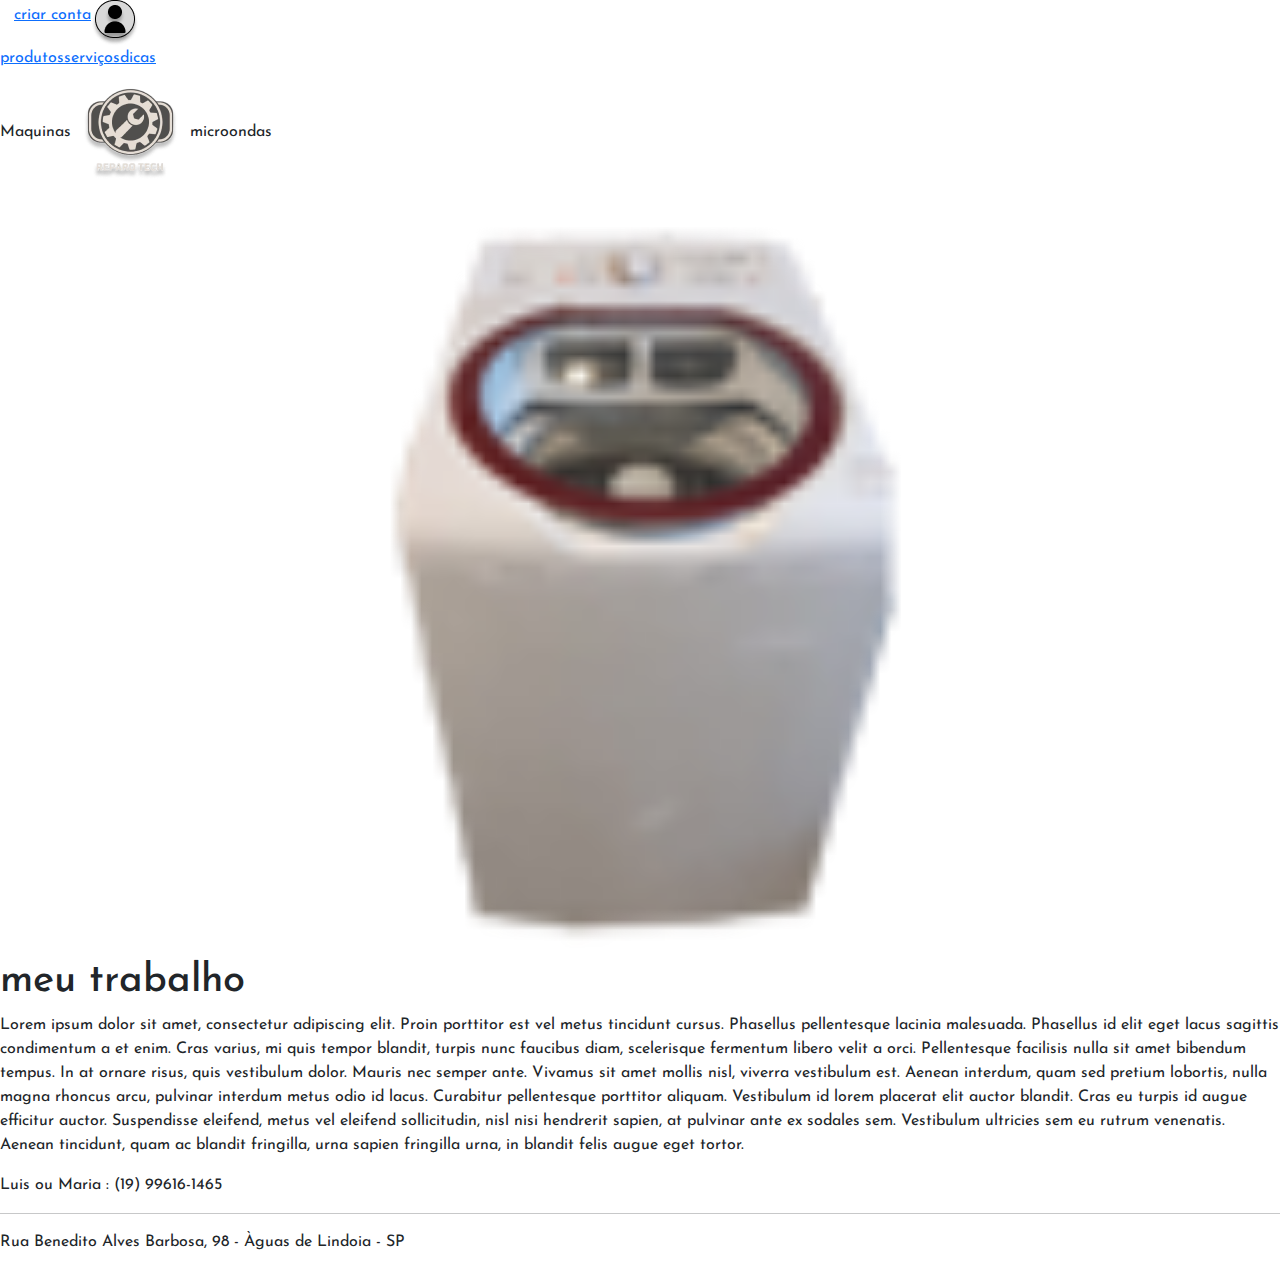
==== HTML/index.html @ 159e22d0 "atualizar urgentemente" ====
<!DOCTYPE html>
<html lang="en">

<head>
    <meta charset="UTF-8">
    <meta name="viewport" content="width=device-width, initial-scale=1.0">
    <title>Home</title>
    <link rel="stylesheet" href="../CSS/style.css" type="text/css">
    <link href="https://cdn.jsdelivr.net/npm/bootstrap@5.3.3/dist/css/bootstrap.min.css" rel="stylesheet" integrity="sha384-QWTKZyjpPEjISv5WaRU9OFeRpok6YctnYmDr5pNlyT2bRjXh0JMhjY6hW+ALEwIH" crossorigin="anonymous">
    <script src="https://cdn.jsdelivr.net/npm/bootstrap@5.3.3/dist/js/bootstrap.bundle.min.js" integrity="sha384-YvpcrYf0tY3lHB60NNkmXc5s9fDVZLESaAA55NDzOxhy9GkcIdslK1eN7N6jIeHz" crossorigin="anonymous"></script>
</head>
<body>
    <header>
        <div>
            <table>
                <tr>
                    <td><a href="index.html"><img id="home" src="../images/casaicon.png" alt="login"></a></td>
                    <td id="espacoheader"></td>
                    <td><a href="cadastro.html"><p>criar conta</p></a></td>
                    <td><a href="cadastro.html"><img id="conta" src="../images/login.png" alt="login"></a></td>
                </tr>
            </table>
        </div>
    </header>
    <nav id="navbar"> 
        <table>    
            <tr>
                <td><a href="produtos.html">produtos</a></td>
                <td><a href="escolhadeserviço.html">serviços</a></td>
                <td><a href="dicas.html">dicas</a></td>
            </tr>
        </table>
    </nav>
    <main>
        <div class="logo-infos">
            <table>
                <tr>
                    <td>
                        <p>Maquinas</p>
                    </td>
                    <td><img src="../images/logoazul.png" alt="logo"></td>
                    <td>
                        <p>microondas</p>
                    </td>
                </tr>
            </table>
        </div>
        <div class="carrosel">
            <div id="carouselExampleControls" class="carousel slide" data-bs-ride="carousel">
                <div class="carousel-inner">
                  <div class="carousel-item active">
                    <img src="../images/maquinadelavar1.png" class="d-block w-100" alt="...">
                  </div>
                  <div class="carousel-item">
                    <img src="../images/maquinadelavar2.png" class="d-block w-100" alt="...">
                  </div>
                  <div class="carousel-item">
                    <img src="../images/microondas1.png" class="d-block w-100" alt="...">
                  </div>
                </div>
                <button class="carousel-control-prev" type="button" data-bs-target="#carouselExampleControls" data-bs-slide="prev">
                  <span class="carousel-control-prev-icon" aria-hidden="true"></span>
                  <span class="visually-hidden">Previous</span>
                </button>
                <button class="carousel-control-next" type="button" data-bs-target="#carouselExampleControls" data-bs-slide="next">
                  <span class="carousel-control-next-icon" aria-hidden="true"></span>
                  <span class="visually-hidden">Next</span>
                </button>
              </div>
        </div>
        <div class="quesomos">
            <h1>meu trabalho</h1>
            <p id="quemsomos">Lorem ipsum dolor sit amet, consectetur adipiscing elit. 
                Proin porttitor est vel metus tincidunt cursus. Phasellus 
                pellentesque lacinia malesuada. Phasellus id elit eget lacus 
                sagittis condimentum a et enim. Cras varius, mi quis tempor 
                blandit, turpis nunc faucibus diam, scelerisque fermentum 
                libero velit a orci. Pellentesque facilisis nulla sit amet 
                bibendum tempus. In at ornare risus, quis vestibulum dolor. 
                Mauris nec semper ante. Vivamus sit amet mollis nisl, viverra 
                vestibulum est. Aenean interdum, quam sed pretium lobortis, 
                nulla magna rhoncus arcu, pulvinar interdum metus odio id lacus. 
                Curabitur pellentesque porttitor aliquam. Vestibulum id lorem 
                placerat elit auctor blandit. Cras eu turpis id augue efficitur 
                auctor. Suspendisse eleifend, metus vel eleifend sollicitudin, 
                nisl nisi hendrerit sapien, at pulvinar ante ex sodales sem. 
                Vestibulum ultricies sem eu rutrum venenatis. Aenean tincidunt, 
                quam ac blandit fringilla, urna sapien fringilla urna, in blandit 
                felis augue eget tortor.</p>
        </div>
    </main>
    <footer>
        <p>Luis ou Maria : (19) 99616-1465</p>
        <hr>
        <p>Rua Benedito Alves Barbosa, 98 - Àguas de Lindoia - SP</p>
    </footer>
</body>

</html>
---- CSS/style.css ----
/*fontes*/
@import url('https://fonts.googleapis.com/css2?family=Inter:wght@100..900&family=Josefin+Sans:ital,wght@0,100..700;1,100..700&display=swap');
@import url('https://fonts.googleapis.com/css2?family=Inter:wght@100..900&family=Josefin+Sans:ital,wght@0,100..700;1,100..700&family=Merriweather:ital,wght@0,300;0,400;0,700;0,900;1,300;1,400;1,700;1,900&display=swap');

* {
    padding: 0px;
    margin: 0px;
    font-family: "Josefin Sans", sans-serif;
    font-style: normal;
}
a {
    text-decoration: none;
    color: #FFFFFF;
}

/* mobile */
@media only screen and (max-width: 400px){
    /* header */
    header {
        background-color: #3E6FEC;
    }
    header p {
        color: #FF9900;
    }
    #espacoheader{
        padding-left: 180px;
    }
    /* navbar */
    nav {
        background-color: #3555A7;
        color: #fff;
        text-align: center;
    }
    #navbar {
        padding: 20px;
    }
    #navbar table tr td {
        padding-left: 35px;
        padding-right: auto;
    }
    /* main index */
    .logo-infos {
        text-align: center;
        background: rgb(65,152,255);
        background: linear-gradient(180deg, rgba(65,152,255,1) 0%, rgba(15,125,255,1) 100%);
        color: black;
        border: 2px solid black;
        border-radius: 5px;
        width: 95%;
        margin: 10px auto 0;
    }
    .logo-infos p, img {
        font-family: "Merriweather", serif;
        font-weight: 300;
        font-size: 1em;
        font-style: normal; 
        padding: 7px; 
    }
    .carrosel {
        background-color: #ACACAC;
        border-radius: 10px;
        border: 1px solid black;
        height: 194px;
        width: 294px;
        margin: 10px auto;
    }
    .quesomos {
        background-image: url("../images/Vista-aérea-do-centro-de-Águas-de-Lindóia-720x250.jpg") no-repeat;
    }
    .quesomos h1 {
        text-align: center;
        padding: 25px;
        background: rgb(96,165,245);
        background: linear-gradient(360deg, rgba(96,165,245,1) 0%, rgba(24,68,135,1) 100%); 
    }
    .quesomos p {
        background-color: #888888;
        color: #fff;
        border-radius: 5px;
        margin: 10px auto 0;
        padding: 10px;
        font-size: 0.9em;
        width: 70%;
        text-align: justify;
    }
    /* main escolhaDeServicos */
    .servicos {
        text-align: center; 
        font-size: 18px;
        font-weight: bold;
        margin-top: 30px;
    }
    .servicos p {
        background: rgb(66,141,195);
        background: linear-gradient(360deg, rgba(66,141,195,1) 0%, rgba(32,67,93,1) 100%);
        color: #fff;
        padding-top: 20px;
    }
    .servicos hr {
        border-color: #9E9E9E;
        margin: 30px;
    }
    .servicos div img {
        margin: 10px auto;
    }
    /* main conta */
    main div form {
        background-color: #fff;
        border: 2px solid #2978ED;
        border-radius: 11px;
        margin: 10px auto;
        width: 90%;
        font-size: 20px;
        text-align: center;
    }
    main div form input[type=text], input[type=email], input[type=password] {
        border: none;
        border-radius: 5px;
        background-color: #D9D9D9;
        box-shadow: 5px 5px 10px grey;
        font-size: 20px;
        padding: 5px;
    }
    main div form hr {
        border: 2px solid #D9D9D9;
        width: 70%;
        margin: 10px auto;
        border-radius: 5px;
    }
    main div div#logo img {
        background-color: #D9D9D9;
        border-radius: 5px;
        box-shadow: 5px 10px 8px #888888;
        margin: 10px;
    }
    main div form input {
        margin: 5px;
    }
    main div form #confirma {
        background-color: #4FFF56;
        border: 2px solid #46CC4B;
        border-radius: 11px;
        font-size: 16px;
        padding: 15px;
        margin: 15px;
        font-weight: bold;
    }
    main div h1 {
        text-align: center;
    }
    /* login (herda quase todos os elementos de cadastro) */ 
    #senharecovery {
        text-align: center;
        padding-top: 50px;
        margin-bottom: 30px;
        font-weight: 300;
    }
    /* produtos */
    main table {
        margin: 10px auto;
        text-align: center;
    }
    #produtos {
        width: 120px;
        height: 70px;
        margin-right: 20px;
        background-color: #D9D9D9;
        border: 2px solid black;
        border-radius: 14px;
        font-family: 'Courier New', Courier, monospace;
        font-size: 16px;
    }
    #produtos2 {
        width: 120px;
        height: 70px;
        margin-right: 20px;
        background-color: #D9D9D9;
        border: 2px solid black;
        border-radius: 14px;
        font-family: 'Courier New', Courier, monospace;
        font-size: 16px;
    }
    #produtoslink {
        color: #000;
    }
    /* modelos */
    .modelos1 {
        width: 90%;
        margin: 90px auto 0;
    }
    #fotos {
        width: 288px;
        height: 222px;
        background-color: #D9D9D9;
        text-align: center;
        margin: 10px auto 0;
    }
    #titulomdl {
        text-align: left;
        margin-top: 15px;
        margin-bottom: 15px;
    }
    #modeloinfo {
        width: 30px;
    }
    #confirma {
        background-color: #4FFF56;
        border: 2px solid #46CC4B;
        border-radius: 11px;
        font-size: 16px;
        padding: 15px 40px;
        margin: 10px 50px;
        font-weight: bold;
    }
    #vazio {
        border: none;
    }
    /* dicas */
    #fundoideias {
        background-color: #FFFFFF;
        border-left: 13px solid #1573FF;
        border-right: 13px solid #1573FF;
        border-top: 4px solid #1573FF;
        border-bottom: 4px solid #1573FF;
        border-radius: 11px;
        box-shadow: 5px 5px 10px grey;
        margin: 10px auto 0;
        width: 90%;
    }
    .ideias {
        width: 90%;
        height: 320px;
        text-align: center;
        border-radius: 35px;
        background-color: #D9D9D9;
        border: #000 solid 1px;
        margin-top: 38px;
        box-shadow: 5px 5px 10px grey;
        margin: 10px auto 0;
        font-size: 16px;
    }
    #dicaimg {
        background-color: #888888;
        border-radius: 35px 35px 0 0;
        width: 292px;
        height: 145px;
    }
    #dicaimg .dicasimage {
        
    }
    /* Obrigado */
    #fundoobg{
        text-align: center;
        margin: 10px auto 0;
        background-color: #3E6FEC;
        padding-bottom: 15px;
        border-radius: 5px;
        width: 80%;
    }
    #meioobg{
        background-color: #FFF;
        width: 80%;
        font-weight: lighter;
        border-radius: 5px;
        padding-top: 10px;
        margin: 10px auto 0;
    }
    /* footer */
    footer {
        position: relative;
        bottom: 0vh;
        margin-top: 10px;
        padding: 10px;
        background-color: #2978ED;
        color: #fff;
        text-align: center;
    }
    footer p {
        margin: 5px;
    }
    .logosfooter img {
        width: 40px;
        float: right;
    }
    .logosfooter tr {
        background-color: #1573FF;
    }
}
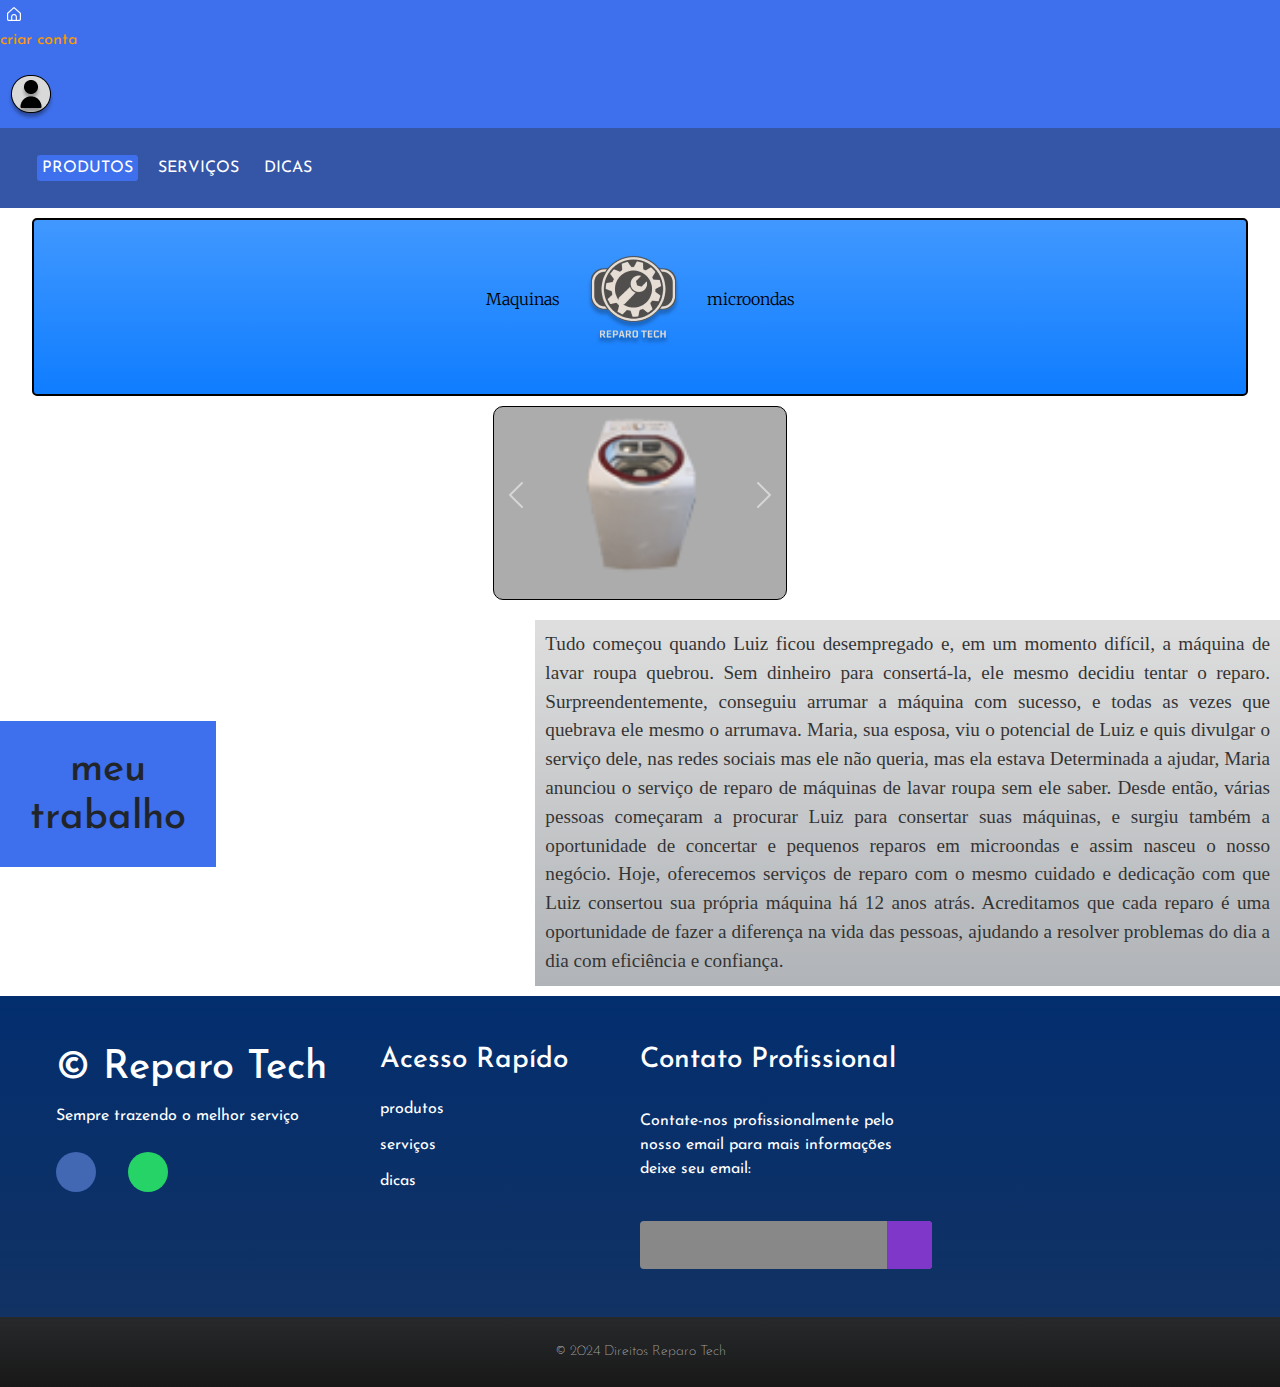
==== commit 6f2a5f3e: "arrumar linkagem header, index e dicas" ====
--- a/HTML/index.html
+++ b/HTML/index.html
@@ -6,30 +6,53 @@
     <meta name="viewport" content="width=device-width, initial-scale=1.0">
     <title>Home</title>
     <link rel="stylesheet" href="../CSS/style.css" type="text/css">
-    <link href="https://cdn.jsdelivr.net/npm/bootstrap@5.3.3/dist/css/bootstrap.min.css" rel="stylesheet" integrity="sha384-QWTKZyjpPEjISv5WaRU9OFeRpok6YctnYmDr5pNlyT2bRjXh0JMhjY6hW+ALEwIH" crossorigin="anonymous">
-    <script src="https://cdn.jsdelivr.net/npm/bootstrap@5.3.3/dist/js/bootstrap.bundle.min.js" integrity="sha384-YvpcrYf0tY3lHB60NNkmXc5s9fDVZLESaAA55NDzOxhy9GkcIdslK1eN7N6jIeHz" crossorigin="anonymous"></script>
+    <link href="https://cdn.jsdelivr.net/npm/bootstrap@5.3.3/dist/css/bootstrap.min.css" rel="stylesheet"
+        integrity="sha384-QWTKZyjpPEjISv5WaRU9OFeRpok6YctnYmDr5pNlyT2bRjXh0JMhjY6hW+ALEwIH" crossorigin="anonymous">
+    <script src="https://cdn.jsdelivr.net/npm/bootstrap@5.3.3/dist/js/bootstrap.bundle.min.js"
+        integrity="sha384-YvpcrYf0tY3lHB60NNkmXc5s9fDVZLESaAA55NDzOxhy9GkcIdslK1eN7N6jIeHz"
+        crossorigin="anonymous"></script>
+    <link rel="stylesheet" href="https://cdnjs.cloudflare.com/ajax/libs/font-awesome/5.15.3/css/all.min.css" />
+    <link rel="stylesheet" href="https://cdnjs.cloudflare.com/ajax/libs/font-awesome/6.6.0/css/all.min.css"
+        integrity="sha512-Kc323vGBEqzTmouAECnVceyQqyqdsSiqLQISBL29aUW4U/M7pSPA/gEUZQqv1cwx4OnYxTxve5UMg5GT6L4JJg=="
+        crossorigin="anonymous" referrerpolicy="no-referrer" />
+    <style>
+        * {
+            padding: 0px;
+            margin: 0px;
+            font-family: "Josefin Sans", sans-serif;
+            font-style: normal;
+        }
+
+        a {
+            text-decoration: none;
+            color: #FFFFFF;
+        }
+    </style>
 </head>
+
 <body>
     <header>
-        <div>
-            <table>
-                <tr>
-                    <td><a href="index.html"><img id="home" src="../images/casaicon.png" alt="login"></a></td>
-                    <td id="espacoheader"></td>
-                    <td><a href="cadastro.html"><p>criar conta</p></a></td>
-                    <td><a href="cadastro.html"><img id="conta" src="../images/login.png" alt="login"></a></td>
-                </tr>
-            </table>
+        <div id="header">
+            <td><a href="index.html"><img id="home" src="../images/casaicon.png" alt="login"></a></td>
+            <td id="espacoheader"></td>
+            <div id="contaicon">
+                <td><a href="cadastro.html">
+                        <p>criar conta</p>
+                    </a></td>
+                <td><a href="cadastro.html"><img id="conta" src="../images/login.png" alt="login"></a></td>
+            </div>
         </div>
     </header>
-    <nav id="navbar"> 
-        <table>    
-            <tr>
-                <td><a href="produtos.html">produtos</a></td>
-                <td><a href="escolhadeserviço.html">serviços</a></td>
-                <td><a href="dicas.html">dicas</a></td>
-            </tr>
-        </table>
+    <nav id="navbar">
+        <input type="checkbox" id="check">
+        <label for="check" class="checkbtn">
+            <i class="fas fa-bars"></i>
+        </label>
+        <ul>
+            <li><a class="active" href="">produtos</a></li>
+            <li><a href="">serviços</a></li>
+            <li><a href="">dicas</a></li>
+        </ul>
     </nav>
     <main>
         <div class="logo-infos">
@@ -48,51 +71,108 @@
         <div class="carrosel">
             <div id="carouselExampleControls" class="carousel slide" data-bs-ride="carousel">
                 <div class="carousel-inner">
-                  <div class="carousel-item active">
-                    <img src="../images/maquinadelavar1.png" class="d-block w-100" alt="...">
-                  </div>
-                  <div class="carousel-item">
-                    <img src="../images/maquinadelavar2.png" class="d-block w-100" alt="...">
-                  </div>
-                  <div class="carousel-item">
-                    <img src="../images/microondas1.png" class="d-block w-100" alt="...">
-                  </div>
+                    <div class="carousel-item active">
+                        <img src="../images/maquinadelavar1.png" class="d-block w-100" alt="...">
+                    </div>
+                    <div class="carousel-item">
+                        <img src="../images/maquinadelavar2.png" class="d-block w-100" alt="...">
+                    </div>
+                    <div class="carousel-item">
+                        <img src="../images/microondas1.png" class="d-block w-100" alt="...">
+                    </div>
                 </div>
-                <button class="carousel-control-prev" type="button" data-bs-target="#carouselExampleControls" data-bs-slide="prev">
-                  <span class="carousel-control-prev-icon" aria-hidden="true"></span>
-                  <span class="visually-hidden">Previous</span>
+                <button class="carousel-control-prev" type="button" data-bs-target="#carouselExampleControls"
+                    data-bs-slide="prev">
+                    <span class="carousel-control-prev-icon" aria-hidden="true"></span>
+                    <span class="visually-hidden">Previous</span>
                 </button>
-                <button class="carousel-control-next" type="button" data-bs-target="#carouselExampleControls" data-bs-slide="next">
-                  <span class="carousel-control-next-icon" aria-hidden="true"></span>
-                  <span class="visually-hidden">Next</span>
+                <button class="carousel-control-next" type="button" data-bs-target="#carouselExampleControls"
+                    data-bs-slide="next">
+                    <span class="carousel-control-next-icon" aria-hidden="true"></span>
+                    <span class="visually-hidden">Next</span>
                 </button>
-              </div>
+            </div>
         </div>
         <div class="quesomos">
-            <h1>meu trabalho</h1>
-            <p id="quemsomos">Lorem ipsum dolor sit amet, consectetur adipiscing elit. 
-                Proin porttitor est vel metus tincidunt cursus. Phasellus 
-                pellentesque lacinia malesuada. Phasellus id elit eget lacus 
-                sagittis condimentum a et enim. Cras varius, mi quis tempor 
-                blandit, turpis nunc faucibus diam, scelerisque fermentum 
-                libero velit a orci. Pellentesque facilisis nulla sit amet 
-                bibendum tempus. In at ornare risus, quis vestibulum dolor. 
-                Mauris nec semper ante. Vivamus sit amet mollis nisl, viverra 
-                vestibulum est. Aenean interdum, quam sed pretium lobortis, 
-                nulla magna rhoncus arcu, pulvinar interdum metus odio id lacus. 
-                Curabitur pellentesque porttitor aliquam. Vestibulum id lorem 
-                placerat elit auctor blandit. Cras eu turpis id augue efficitur 
-                auctor. Suspendisse eleifend, metus vel eleifend sollicitudin, 
-                nisl nisi hendrerit sapien, at pulvinar ante ex sodales sem. 
-                Vestibulum ultricies sem eu rutrum venenatis. Aenean tincidunt, 
-                quam ac blandit fringilla, urna sapien fringilla urna, in blandit 
-                felis augue eget tortor.</p>
+            <table id="quemsomotbl">
+                <tr>
+                    <td>
+                        <h1>meu trabalho</h1>
+                    </td>
+                    <td>
+                        <p id="quemsomos">Tudo começou quando Luiz ficou desempregado e, em um momento difícil, a máquina de lavar
+                            roupa quebrou.
+                            Sem dinheiro para consertá-la, ele mesmo decidiu tentar o reparo. Surpreendentemente, conseguiu arrumar
+                            a máquina com sucesso, e todas as vezes que quebrava ele mesmo o arrumava.
+                            Maria, sua esposa, viu o potencial de Luiz e quis divulgar o serviço dele, nas redes sociais mas ele não
+                            queria,
+                            mas ela estava Determinada a ajudar, Maria anunciou o serviço de reparo de máquinas de lavar roupa sem
+                            ele saber.
+                            Desde então, várias pessoas começaram a procurar Luiz para consertar suas máquinas, e surgiu também a
+                            oportunidade
+                            de concertar e pequenos reparos em microondas e assim nasceu o nosso negócio.
+                            Hoje, oferecemos serviços de reparo com o mesmo cuidado e dedicação com que Luiz consertou sua própria
+                            máquina
+                            há 12 anos atrás.
+                            Acreditamos que cada reparo é uma oportunidade de fazer a diferença na vida das pessoas, ajudando a
+                            resolver
+                            problemas do dia a dia com eficiência e confiança.</p>
+                    </td>
+                </tr>
+            </table>
         </div>
     </main>
     <footer>
-        <p>Luis ou Maria : (19) 99616-1465</p>
-        <hr>
-        <p>Rua Benedito Alves Barbosa, 98 - Àguas de Lindoia - SP</p>
+        <div id="footer_content">
+            <div id="footer_contacts">
+                <h1>&#169 Reparo Tech</h1>
+                <p>Sempre trazendo o melhor serviço</p>
+
+                <div id="footer_social_media">
+                    <a href="" class="footer-link" id="facebook">
+                        <i class="fa-brands fa-facebook"></i>
+                    </a>
+
+                    <a href="" class="footer-link" id="whatsapp">
+                        <i class="fa-brands fa-whatsapp"></i>
+                    </a>
+                </div>
+            </div>
+
+            <ul class="footer-list">
+                <li>
+                    <h3>Acesso Rapído</h3>
+                </li>
+                <li>
+                    <a href="#" class="footer-link">produtos</a>
+                </li>
+                <li>
+                    <a href="#" class="footer-link">serviços</a>
+                </li>
+                <li>
+                    <a href="#" class="footer-link">dicas</a>
+                </li>
+            </ul>
+
+            <div id="footer_subscribe">
+                <h3>Contato Profissional</h3>
+
+                <p>
+                    Contate-nos profissionalmente pelo nosso email
+                    para mais informações deixe seu email:
+                </p>
+                <div id="input_group">
+                    <input type="email" id="email">
+                    <button>
+                        <i class="fa-solid fa-envelope"></i>
+                    </button>
+                </div>
+            </div>
+        </div>
+        <div id="footer_copyright">
+            &#169
+            2024 Direitos Reparo Tech 
+        </div>
     </footer>
 </body>
 
--- a/CSS/style.css
+++ b/CSS/style.css
@@ -1,10 +1,12 @@
 /*fontes*/
 @import url('https://fonts.googleapis.com/css2?family=Inter:wght@100..900&family=Josefin+Sans:ital,wght@0,100..700;1,100..700&display=swap');
 @import url('https://fonts.googleapis.com/css2?family=Inter:wght@100..900&family=Josefin+Sans:ital,wght@0,100..700;1,100..700&family=Merriweather:ital,wght@0,300;0,400;0,700;0,900;1,300;1,400;1,700;1,900&display=swap');
+@import url('https://fonts.googleapis.com/css2?family=Roboto+Slab:wght@100..900&display=swap')
+
 
 * {
-    padding: 0px;
-    margin: 0px;
+    padding: 0;
+    margin: 0;
     font-family: "Josefin Sans", sans-serif;
     font-style: normal;
 }
@@ -14,30 +16,90 @@
 }
 
 /* mobile */
-@media only screen and (max-width: 400px){
+@media only screen and (max-width: 5000px){
     /* header */
     header {
         background-color: #3E6FEC;
+        width: 100vw;
+    }
+    #header {
+        display: inline;
     }
     header p {
         color: #FF9900;
     }
-    #espacoheader{
+    /* #espacoheader{
         padding-left: 180px;
+    } */
+    #contaicon {
+        position: relative;
+        right: 0%;
     }
     /* navbar */
     nav {
         background-color: #3555A7;
         color: #fff;
-        text-align: center;
-    }
-    #navbar {
-        padding: 20px;
-    }
-    #navbar table tr td {
-        padding-left: 35px;
-        padding-right: auto;
-    }
+        text-decoration: none;
+        height: 80px;
+        width: 100%;
+        list-style: none;
+        box-sizing: border-box;
+        text-transform: uppercase;
+    }
+    nav ul li {
+        display: inline-block;
+        line-height: 80px;
+        margin: 0 5px;
+    }
+    nav ul li a {
+        padding: 5px;
+        border-radius: 3px;
+        /* margin-left: 290px; */
+    }
+    a.active,a:hover {
+        background-color: #3E6FEC;
+        transition: .5s;
+    }
+    .checkbtn {
+        font-size: 30px;
+        color: white;
+        float: right;
+        line-height: 80px;
+        margin-right: 40px;
+        cursor: pointer;
+        display: none;
+    }
+    #check{
+        display: none;
+    }
+        @media (max-width: 416px) {
+            .checkbtn {
+                display: block;
+            }
+            ul {
+                position: absolute;
+                width: 100%;
+                height: 40vh;
+                background-color: #3555A7;
+                top: 80px;
+                left: -100%;
+                text-align: center;
+                transition: all .5s;
+            }
+            nav ul li {
+                display: block;
+            }
+            nav ul li a {
+                font-size: 20px;
+            }
+            a.active,a:hover {
+                background: none;
+                color: #3E6FEC;
+            }
+            #check:checked ~ ul {
+                left: 0;
+            }
+        }
     /* main index */
     .logo-infos {
         text-align: center;
@@ -64,22 +126,24 @@
         width: 294px;
         margin: 10px auto;
     }
-    .quesomos {
-        background-image: url("../images/Vista-aérea-do-centro-de-Águas-de-Lindóia-720x250.jpg") no-repeat;
+    #quemsomostbl {
+        background-color: #9E9E9E;
     }
     .quesomos h1 {
-        text-align: center;
+        float: left;
         padding: 25px;
-        background: rgb(96,165,245);
-        background: linear-gradient(360deg, rgba(96,165,245,1) 0%, rgba(24,68,135,1) 100%); 
+        background-color: #3E6FEC; 
     }
     .quesomos p {
-        background-color: #888888;
-        color: #fff;
-        border-radius: 5px;
+        float: right;
+        background: rgb(157,161,166);
+        background: linear-gradient(360deg, rgba(157,161,166,1) 0%, rgba(215,215,215,1) 100%);
+        opacity: 0.8;
+        color: #000;
+        font-family: "Roboto slab", serif;
         margin: 10px auto 0;
         padding: 10px;
-        font-size: 0.9em;
+        font-size: 1.2em;
         width: 70%;
         text-align: justify;
     }
@@ -161,11 +225,9 @@
         text-align: center;
     }
     #produtos {
-        width: 120px;
-        height: 70px;
-        margin-right: 20px;
-        background-color: #D9D9D9;
-        border: 2px solid black;
+        width: 50vw;
+        height: 20vh;
+        background-color: #D9D9D9;
         border-radius: 14px;
         font-family: 'Courier New', Courier, monospace;
         font-size: 16px;
@@ -178,10 +240,19 @@
         border: 2px solid black;
         border-radius: 14px;
         font-family: 'Courier New', Courier, monospace;
-        font-size: 16px;
     }
     #produtoslink {
-        color: #000;
+        width: 50vw;
+        color: #fff;
+        background: rgb(66,141,195);
+        background: linear-gradient(360deg, rgba(66,141,195,1) 0%, rgba(32,67,93,1) 100%);
+        padding: 10px;
+        font-size: 20px;
+    }
+    .fundoprod {
+        background-color: #3555A7;
+        box-shadow: 5px 5px 10px grey;
+        padding: 50px;
     }
     /* modelos */
     .modelos1 {
@@ -267,22 +338,120 @@
     }
     /* footer */
     footer {
-        position: relative;
-        bottom: 0vh;
-        margin-top: 10px;
-        padding: 10px;
-        background-color: #2978ED;
-        color: #fff;
-        text-align: center;
-    }
-    footer p {
-        margin: 5px;
-    }
-    .logosfooter img {
-        width: 40px;
-        float: right;
-    }
-    .logosfooter tr {
-        background-color: #1573FF;
+        box-sizing: border-box;
+        width: 100%;
+    }
+    .footer-link {
+        text-decoration: none;
+    }
+    #footer_content {
+        background: rgb(17,50,99);
+        background: linear-gradient(360deg, rgba(17,50,99,1) 0%, rgba(3,46,111,1) 100%);
+        color: white;
+        display: grid;
+        grid-template-columns: repeat(4, 1fr);
+        padding: 3rem 3.5rem;
+    }
+    #footer_contacts h1 {
+        margin-bottom: 0.75rem;
+    }
+    #footer_social_media {
+        display: flex;
+        gap: 2rem;
+        margin-top: 1.5rem;
+    }
+    #footer_social_media .footer-link {
+        display: flex;
+        align-items: center;
+        justify-content: center;
+        height: 2.5rem;
+        width: 2.5rem;
+        color: #fff;
+        border-radius: 50%;
+        transition: 0.4s;
+    }
+    #footer_social_media .footer-link i {
+        font-size: 1.25rem;
+    }
+    #footer_social_media .footer-link:hover {
+        opacity: 0.8;
+    }
+    #facebook {
+        background-color: #4267b3;
+    }
+    #whatsapp {
+        background-color: #25d366;
+    }
+
+    .footer-list {
+        display: flex;
+        flex-direction: column;
+        gap: 0.75rem;
+        list-style: none;
+    }
+
+    .footer-list .footer-link {
+        color: #fff;
+        transition: all 0.4s;
+    }
+    .footer-list .footer-link:hover {
+        color: yellow;
+    }
+
+    #footer_subscribe {
+        display: flex;
+        flex-direction: column;
+        gap: 1.5rem;
+    }
+    #footer_subscribe p {
+        color: #fff;
+    }
+
+    #input_group {
+        display: flex;
+        align-items: center;
+        border-radius: 4px;
+        background-color: #888888;
+    }
+    #input_group input {
+        all: unset;
+        padding: 0.75rem;
+        width: 100%;
+    }
+    #input_group button {
+        background-color: #7f37c9;
+        border: none;
+        color: white;
+        padding: 0px 1.25rem;
+        font-size: 1.125rem;
+        height: 100%;
+        border-radius: 0px 4px 4px 0px;
+        cursor: pointer;
+        transition: all 0.4s;
+    }
+    #input_group button:hover {
+        opacity: 0.8;
+    }
+    #footer_copyright {
+        display: flex;
+        justify-content: center;
+        background: rgb(24,24,24);
+        background: linear-gradient(360deg, rgba(24,24,24,1) 0%, rgba(39,41,43,1) 100%);
+        color: #fff;
+        font-size: 0.9rem;
+        padding: 1.5rem;
+        font-weight: 100;
+    }
+    @media screen and (max-width: 768px){
+        #footer_content {
+            grid-template-columns: repeat(2, 1fr);
+            gap: 2rem;
+        }
+    }
+    @media screen and (max-width: 426px){
+        #footer_content {
+            grid-template-columns: repeat(1, 1fr);
+            padding: 3rem 2rem;
+        }
     }
 }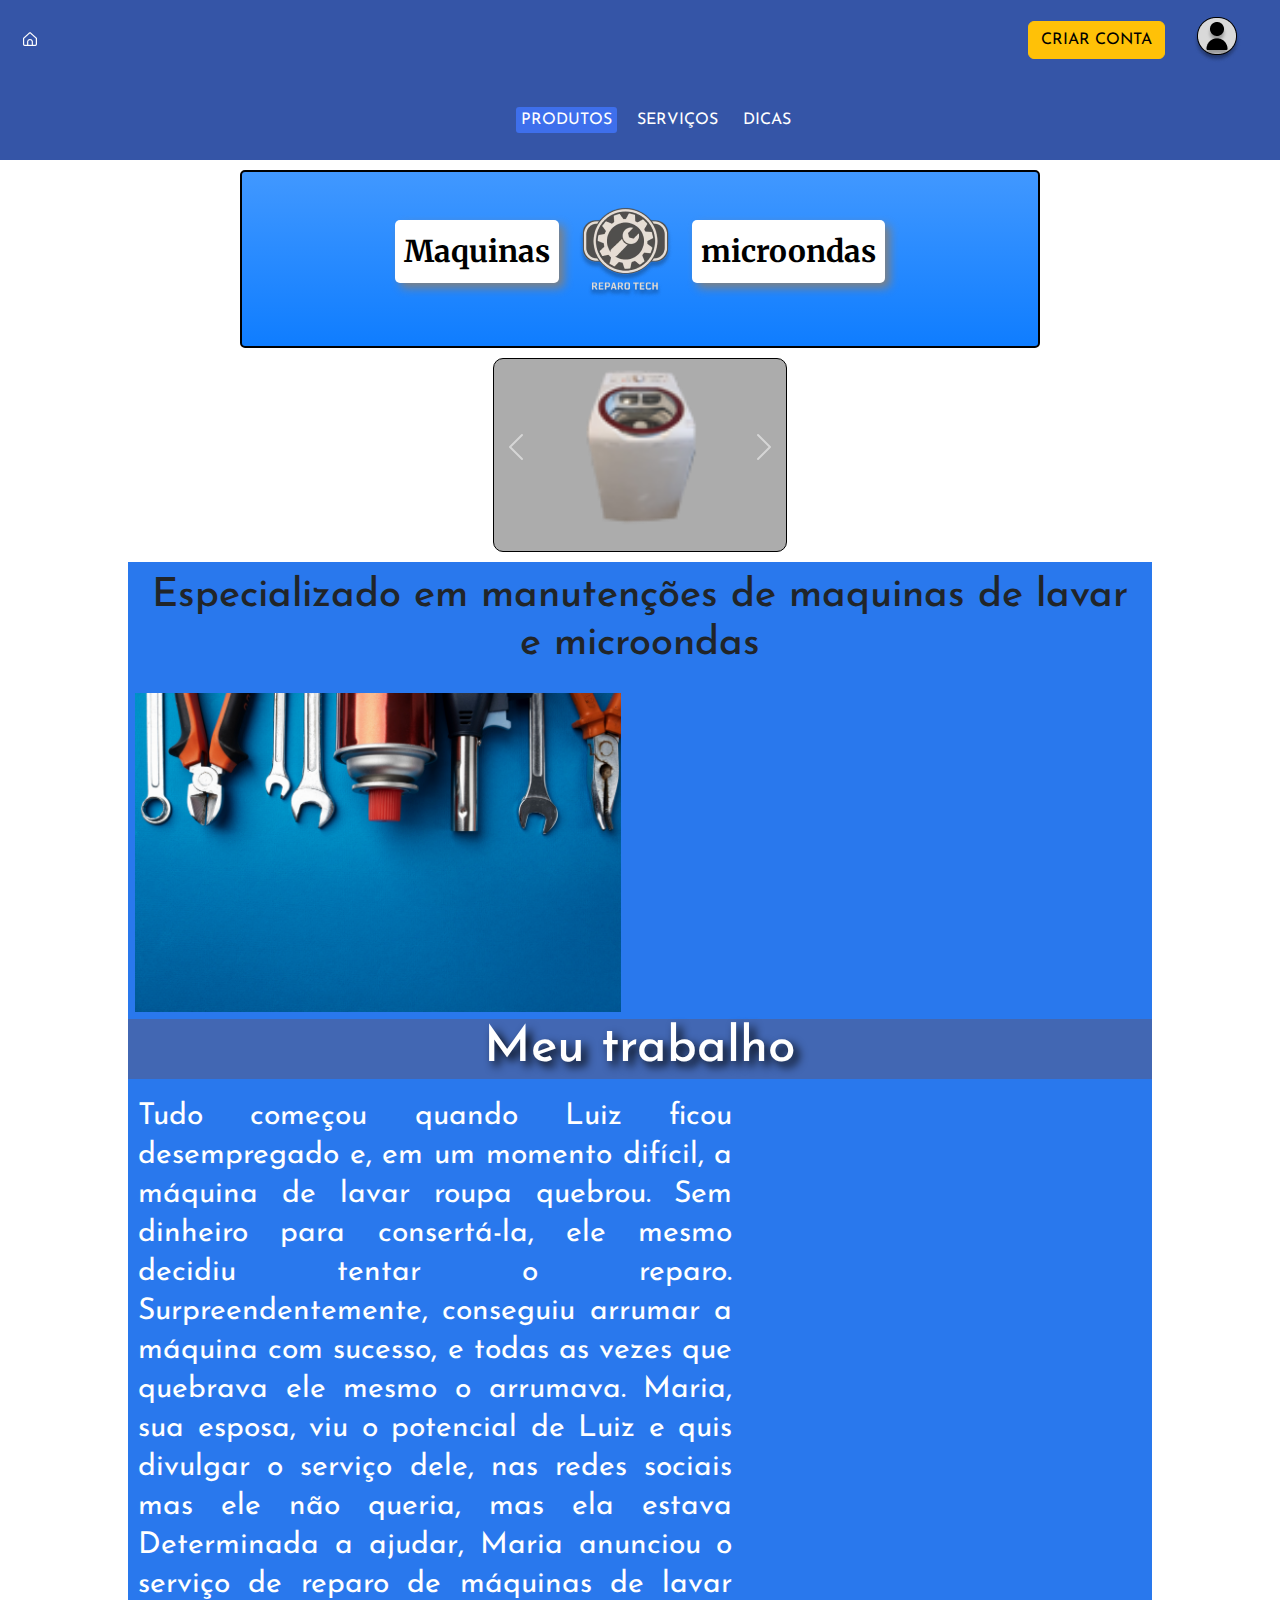
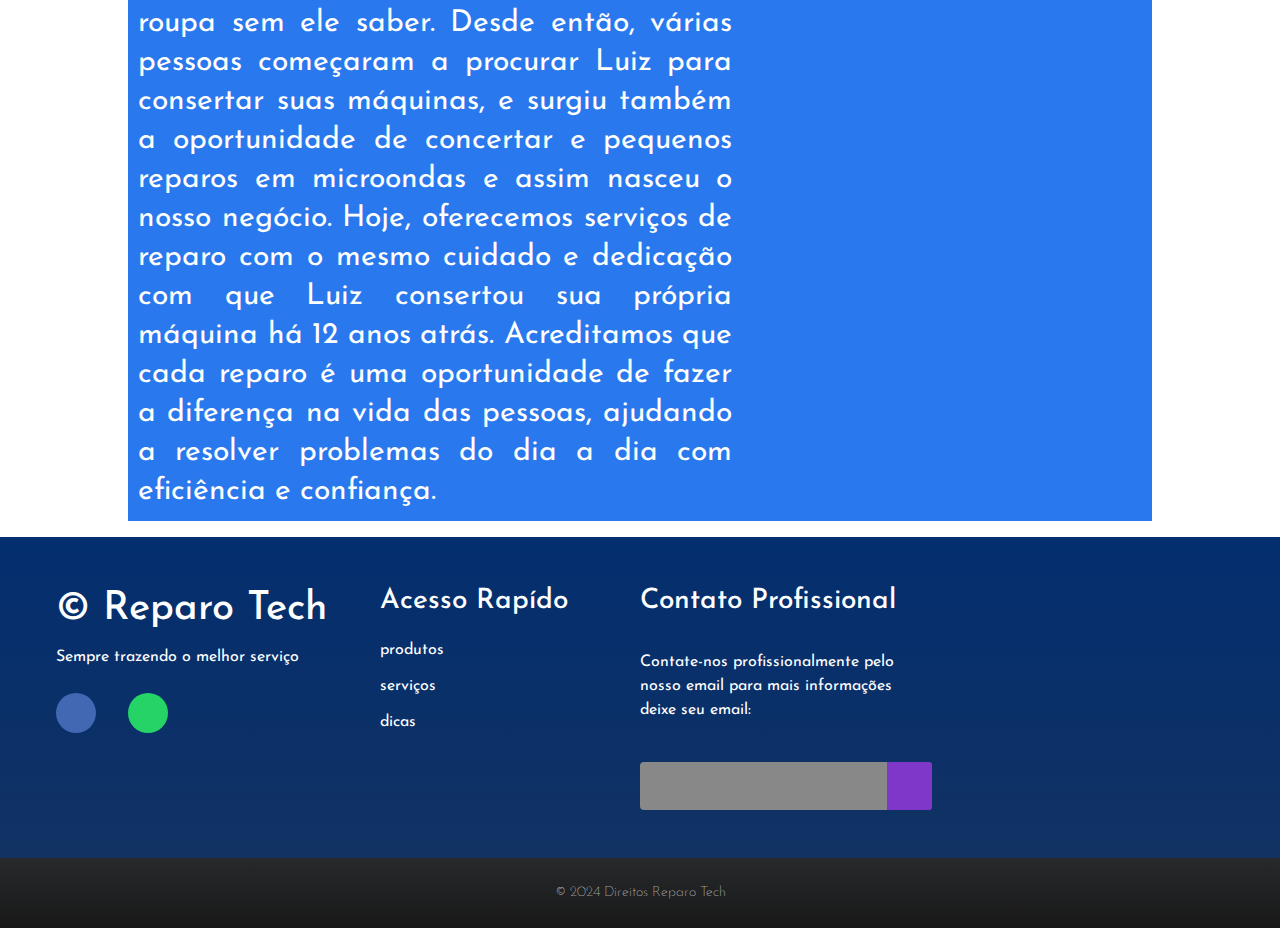
==== commit a40887d1: "mudar ainda hj a noite" ====
--- a/HTML/index.html
+++ b/HTML/index.html
@@ -15,6 +15,8 @@
     <link rel="stylesheet" href="https://cdnjs.cloudflare.com/ajax/libs/font-awesome/6.6.0/css/all.min.css"
         integrity="sha512-Kc323vGBEqzTmouAECnVceyQqyqdsSiqLQISBL29aUW4U/M7pSPA/gEUZQqv1cwx4OnYxTxve5UMg5GT6L4JJg=="
         crossorigin="anonymous" referrerpolicy="no-referrer" />
+    <link href="https://cdn.jsdelivr.net/npm/bootstrap@5.0.2/dist/css/bootstrap.min.css" rel="stylesheet" integrity="sha384-EVSTQN3/azprG1Anm3QDgpJLIm9Nao0Yz1ztcQTwFspd3yD65VohhpuuCOmLASjC" crossorigin="anonymous">
+    <script src="https://cdn.jsdelivr.net/npm/bootstrap@5.0.2/dist/js/bootstrap.bundle.min.js" integrity="sha384-MrcW6ZMFYlzcLA8Nl+NtUVF0sA7MsXsP1UyJoMp4YLEuNSfAP+JcXn/tWtIaxVXM" crossorigin="anonymous"></script>
     <style>
         * {
             padding: 0px;
@@ -32,16 +34,20 @@
 
 <body>
     <header>
-        <div id="header">
-            <td><a href="index.html"><img id="home" src="../images/casaicon.png" alt="login"></a></td>
-            <td id="espacoheader"></td>
-            <div id="contaicon">
-                <td><a href="cadastro.html">
-                        <p>criar conta</p>
-                    </a></td>
-                <td><a href="cadastro.html"><img id="conta" src="../images/login.png" alt="login"></a></td>
+        <nav class="navbar d-flex justify-content-between align-items-center px-3">
+            <a class="navbar-brand" href="index.html">
+                <img src="../images/casaicon.png" class="d-inline-block align-top" alt="">
+            </a>
+        
+            <div class="d-flex align-items-center">
+                <div id="criar_conta" class="me-3">
+                    <a href="cadastro.html" class="btn btn-warning mb-0">CRIAR CONTA</a>
+                    <img src="../images/login.png" alt="conta" id="conta_foto" class="ms-3">
+                </div>
+        
+                 
             </div>
-        </div>
+        </nav>
     </header>
     <nav id="navbar">
         <input type="checkbox" id="check">
@@ -49,9 +55,9 @@
             <i class="fas fa-bars"></i>
         </label>
         <ul>
-            <li><a class="active" href="">produtos</a></li>
-            <li><a href="">serviços</a></li>
-            <li><a href="">dicas</a></li>
+            <li><a class="active" href="produtos.html">produtos</a></li>
+            <li><a href="escolhadeserviço.html">serviços</a></li>
+            <li><a href="dicas.html">dicas</a></li>
         </ul>
     </nav>
     <main>
@@ -93,33 +99,33 @@
                 </button>
             </div>
         </div>
-        <div class="quesomos">
-            <table id="quemsomotbl">
-                <tr>
-                    <td>
-                        <h1>meu trabalho</h1>
-                    </td>
-                    <td>
-                        <p id="quemsomos">Tudo começou quando Luiz ficou desempregado e, em um momento difícil, a máquina de lavar
-                            roupa quebrou.
-                            Sem dinheiro para consertá-la, ele mesmo decidiu tentar o reparo. Surpreendentemente, conseguiu arrumar
-                            a máquina com sucesso, e todas as vezes que quebrava ele mesmo o arrumava.
-                            Maria, sua esposa, viu o potencial de Luiz e quis divulgar o serviço dele, nas redes sociais mas ele não
-                            queria,
-                            mas ela estava Determinada a ajudar, Maria anunciou o serviço de reparo de máquinas de lavar roupa sem
-                            ele saber.
-                            Desde então, várias pessoas começaram a procurar Luiz para consertar suas máquinas, e surgiu também a
-                            oportunidade
-                            de concertar e pequenos reparos em microondas e assim nasceu o nosso negócio.
-                            Hoje, oferecemos serviços de reparo com o mesmo cuidado e dedicação com que Luiz consertou sua própria
-                            máquina
-                            há 12 anos atrás.
-                            Acreditamos que cada reparo é uma oportunidade de fazer a diferença na vida das pessoas, ajudando a
-                            resolver
-                            problemas do dia a dia com eficiência e confiança.</p>
-                    </td>
-                </tr>
-            </table>
+        <div id="trabalho_content">
+            <div id="trabalho_infos">
+                <h2>Especializado em manutenções de maquinas de lavar
+                    e microondas
+                </h2>
+                <img id="imgindex" src="../images/imgindextrabalho.jpg" alt="foto com ferramentas">
+            </div>
+            <div id="quemsomos">
+                <h1>Meu trabalho</h1>
+                <p>Tudo começou quando Luiz ficou desempregado e, em um momento difícil, a máquina de lavar
+                    roupa quebrou.
+                    Sem dinheiro para consertá-la, ele mesmo decidiu tentar o reparo. Surpreendentemente, conseguiu arrumar
+                    a máquina com sucesso, e todas as vezes que quebrava ele mesmo o arrumava.
+                    Maria, sua esposa, viu o potencial de Luiz e quis divulgar o serviço dele, nas redes sociais mas ele não
+                    queria,
+                    mas ela estava Determinada a ajudar, Maria anunciou o serviço de reparo de máquinas de lavar roupa sem
+                    ele saber.
+                    Desde então, várias pessoas começaram a procurar Luiz para consertar suas máquinas, e surgiu também a
+                    oportunidade
+                    de concertar e pequenos reparos em microondas e assim nasceu o nosso negócio.
+                    Hoje, oferecemos serviços de reparo com o mesmo cuidado e dedicação com que Luiz consertou sua própria
+                    máquina
+                    há 12 anos atrás.
+                    Acreditamos que cada reparo é uma oportunidade de fazer a diferença na vida das pessoas, ajudando a
+                    resolver
+                    problemas do dia a dia com eficiência e confiança.</p>
+            </div>
         </div>
     </main>
     <footer>
--- a/CSS/style.css
+++ b/CSS/style.css
@@ -14,13 +14,16 @@
     text-decoration: none;
     color: #FFFFFF;
 }
-
+body {
+    background-color: #bfbfbf;
+
+}
 /* mobile */
 @media only screen and (max-width: 5000px){
     /* header */
     header {
         background-color: #3E6FEC;
-        width: 100vw;
+        width: 100%;
     }
     #header {
         display: inline;
@@ -28,9 +31,6 @@
     header p {
         color: #FF9900;
     }
-    /* #espacoheader{
-        padding-left: 180px;
-    } */
     #contaicon {
         position: relative;
         right: 0%;
@@ -42,6 +42,7 @@
         text-decoration: none;
         height: 80px;
         width: 100%;
+        text-align: center;
         list-style: none;
         box-sizing: border-box;
         text-transform: uppercase;
@@ -81,7 +82,7 @@
                 width: 100%;
                 height: 40vh;
                 background-color: #3555A7;
-                top: 80px;
+                top: 150px;
                 left: -100%;
                 text-align: center;
                 transition: all .5s;
@@ -98,6 +99,7 @@
             }
             #check:checked ~ ul {
                 left: 0;
+                z-index: 2;
             }
         }
     /* main index */
@@ -108,9 +110,15 @@
         color: black;
         border: 2px solid black;
         border-radius: 5px;
-        width: 95%;
-        margin: 10px auto 0;
-    }
+        width: 70vw;
+        margin: 10px auto 0;
+    }
+        @media (min-width: 1000px) {
+            .logo-infos {
+                width: 800px;
+                font-size: 30px;
+            }
+        }
     .logo-infos p, img {
         font-family: "Merriweather", serif;
         font-weight: 300;
@@ -118,6 +126,19 @@
         font-style: normal; 
         padding: 7px; 
     }
+    .logo-infos p {
+        background-color: white;
+        padding: 9px;
+        border-radius: 5px;
+        font-weight: 700;
+        box-shadow: 5px 5px 10px grey;
+    }
+        @media (max-width: 459px) {
+            .logo-infos p, img {
+                padding: 0px;
+                font-size: 15px;
+            }
+        }
     .carrosel {
         background-color: #ACACAC;
         border-radius: 10px;
@@ -126,37 +147,55 @@
         width: 294px;
         margin: 10px auto;
     }
-    #quemsomostbl {
-        background-color: #9E9E9E;
-    }
-    .quesomos h1 {
-        float: left;
-        padding: 25px;
-        background-color: #3E6FEC; 
-    }
-    .quesomos p {
-        float: right;
-        background: rgb(157,161,166);
-        background: linear-gradient(360deg, rgba(157,161,166,1) 0%, rgba(215,215,215,1) 100%);
-        opacity: 0.8;
-        color: #000;
-        font-family: "Roboto slab", serif;
-        margin: 10px auto 0;
+    #trabalho_content {
+        background-color: #2978ED;
+        width: 80%;
+        margin: 10px auto 0;
+    }
+    #trabalho_infos h2 {
+        text-align: center;
+        font-size: 40px;
         padding: 10px;
-        font-size: 1.2em;
-        width: 70%;
+    }
+    #trabalho_infos img {
+        width: 500px;
+    }
+        @media (max-width: 555px) {
+            #trabalho_infos img {
+            width: 400px;
+            }
+        }
+        @media (max-width: 454px) {
+            #trabalho_infos img {
+            width: 350px;
+            }
+        }
+    #quemsomos h1 {
+        color: #fff;
+        font-size: 50px;
+        background-color: #4267b3;
+        text-shadow: 5px 5px 10px rgb(0, 0, 0);
+    }
+    #quemsomos p {
+        width: 60%;
+        color: #fff;
+        font-size: 30px;
         text-align: justify;
+        line-height: 1.3;
+        padding: 10px;
     }
     /* main escolhaDeServicos */
     .servicos {
+        margin: 10px auto 0;
+        width: 322px;
+        background: rgb(66,141,195);
+        background: linear-gradient(360deg, rgba(66,141,195,1) 0%, rgba(32,67,93,1) 100%);
         text-align: center; 
         font-size: 18px;
         font-weight: bold;
         margin-top: 30px;
     }
     .servicos p {
-        background: rgb(66,141,195);
-        background: linear-gradient(360deg, rgba(66,141,195,1) 0%, rgba(32,67,93,1) 100%);
         color: #fff;
         padding-top: 20px;
     }
@@ -192,7 +231,8 @@
         border-radius: 5px;
     }
     main div div#logo img {
-        background-color: #D9D9D9;
+        background: rgb(53,85,167);
+        background: linear-gradient(180deg, rgba(53,85,167,1) 0%, rgba(44,74,150,1) 47%, rgba(91,113,170,1) 100%);
         border-radius: 5px;
         box-shadow: 5px 10px 8px #888888;
         margin: 10px;
@@ -230,16 +270,6 @@
         background-color: #D9D9D9;
         border-radius: 14px;
         font-family: 'Courier New', Courier, monospace;
-        font-size: 16px;
-    }
-    #produtos2 {
-        width: 120px;
-        height: 70px;
-        margin-right: 20px;
-        background-color: #D9D9D9;
-        border: 2px solid black;
-        border-radius: 14px;
-        font-family: 'Courier New', Courier, monospace;
     }
     #produtoslink {
         width: 50vw;
@@ -247,13 +277,16 @@
         background: rgb(66,141,195);
         background: linear-gradient(360deg, rgba(66,141,195,1) 0%, rgba(32,67,93,1) 100%);
         padding: 10px;
-        font-size: 20px;
+        font-size: 40px;
     }
     .fundoprod {
         background-color: #3555A7;
         box-shadow: 5px 5px 10px grey;
         padding: 50px;
     }
+    #divisoriaprod {
+        margin-top: 10px;
+    }
     /* modelos */
     .modelos1 {
         width: 90%;
@@ -267,12 +300,13 @@
         margin: 10px auto 0;
     }
     #titulomdl {
-        text-align: left;
+        text-align: center;
         margin-top: 15px;
         margin-bottom: 15px;
     }
     #modeloinfo {
-        width: 30px;
+        width: 50%;
+        margin: 10px auto 0;
     }
     #confirma {
         background-color: #4FFF56;
@@ -287,6 +321,14 @@
         border: none;
     }
     /* dicas */
+    #ideiasexplicao {
+        font-size: 30px;
+        width: 50%;
+        background-color: gray;
+        margin: 10px auto 0;
+        padding: 5px;
+        border-radius: 5px;
+    }
     #fundoideias {
         background-color: #FFFFFF;
         border-left: 13px solid #1573FF;
@@ -296,7 +338,7 @@
         border-radius: 11px;
         box-shadow: 5px 5px 10px grey;
         margin: 10px auto 0;
-        width: 90%;
+        width: 70%;
     }
     .ideias {
         width: 90%;
@@ -316,15 +358,14 @@
         width: 292px;
         height: 145px;
     }
-    #dicaimg .dicasimage {
-        
-    }
     /* Obrigado */
     #fundoobg{
         text-align: center;
         margin: 10px auto 0;
         background-color: #3E6FEC;
         padding-bottom: 15px;
+        margin-top: 150px;
+        margin-bottom: 150px;
         border-radius: 5px;
         width: 80%;
     }
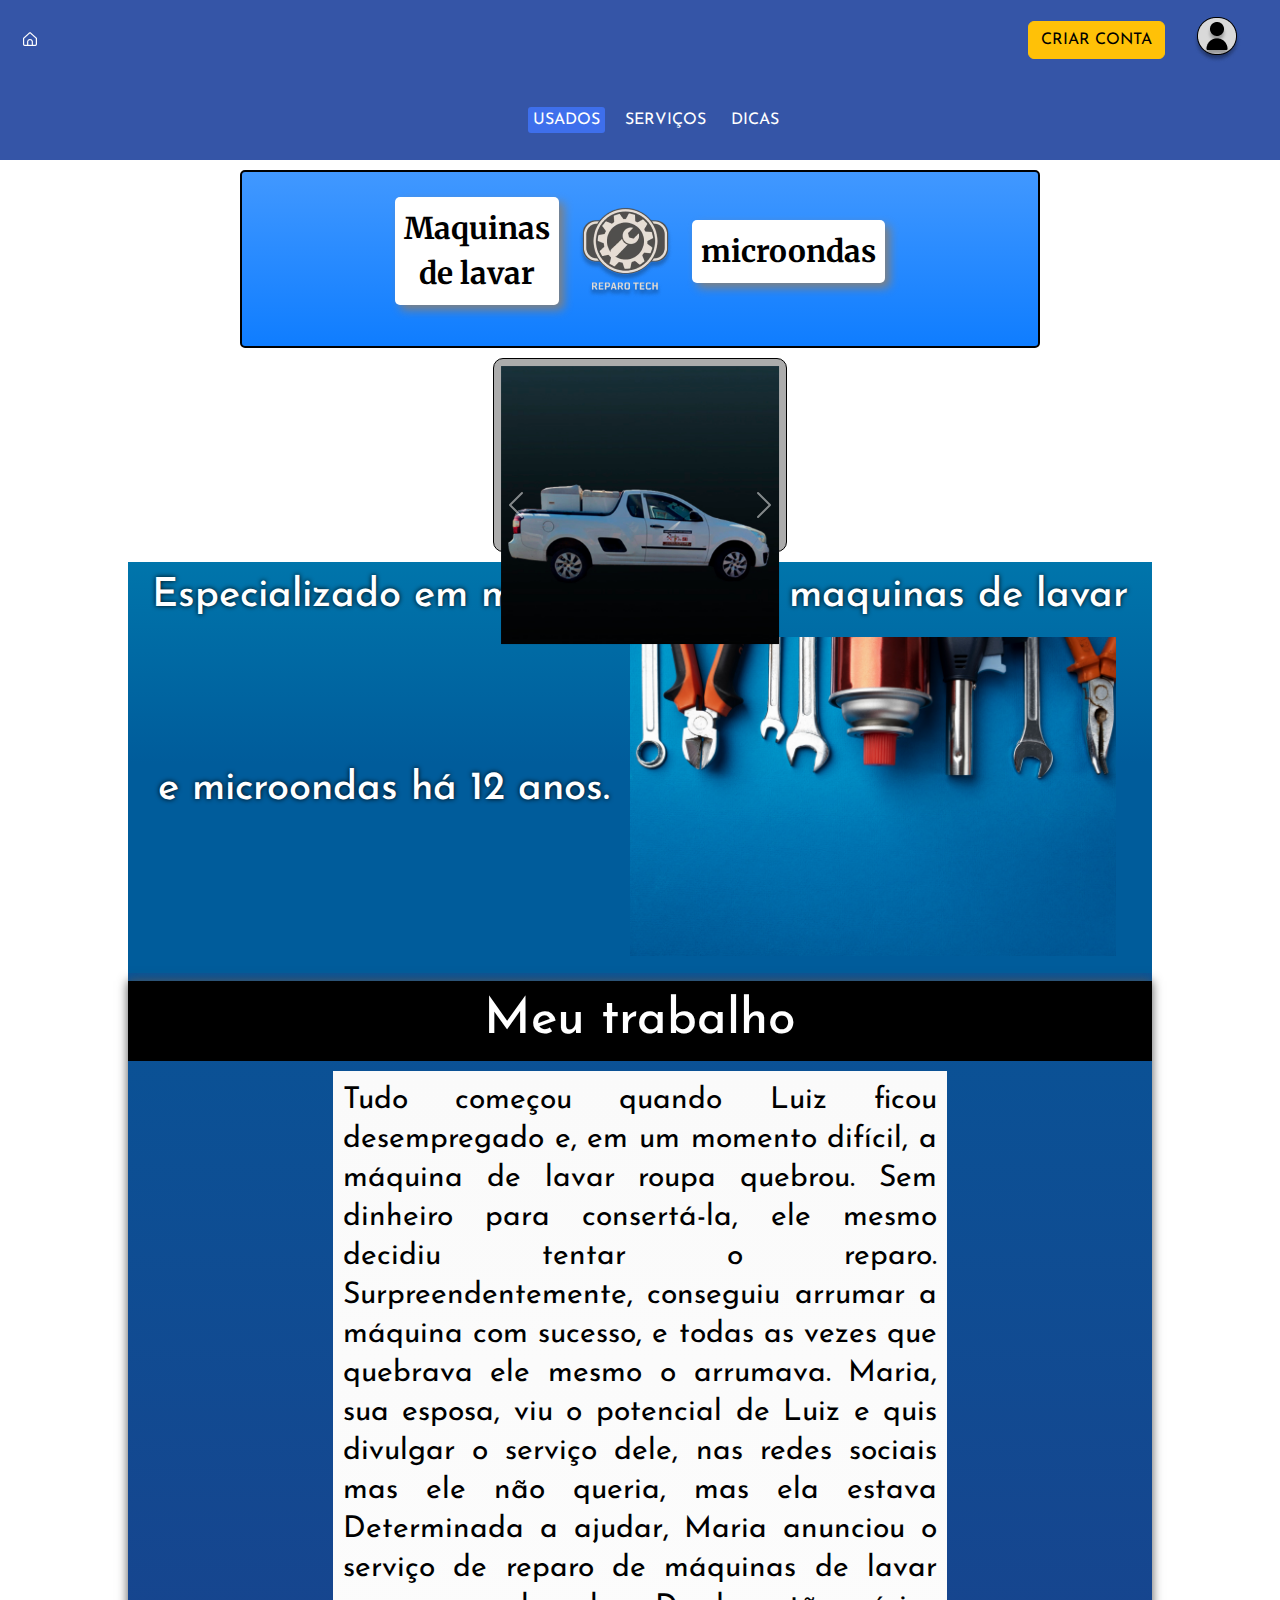
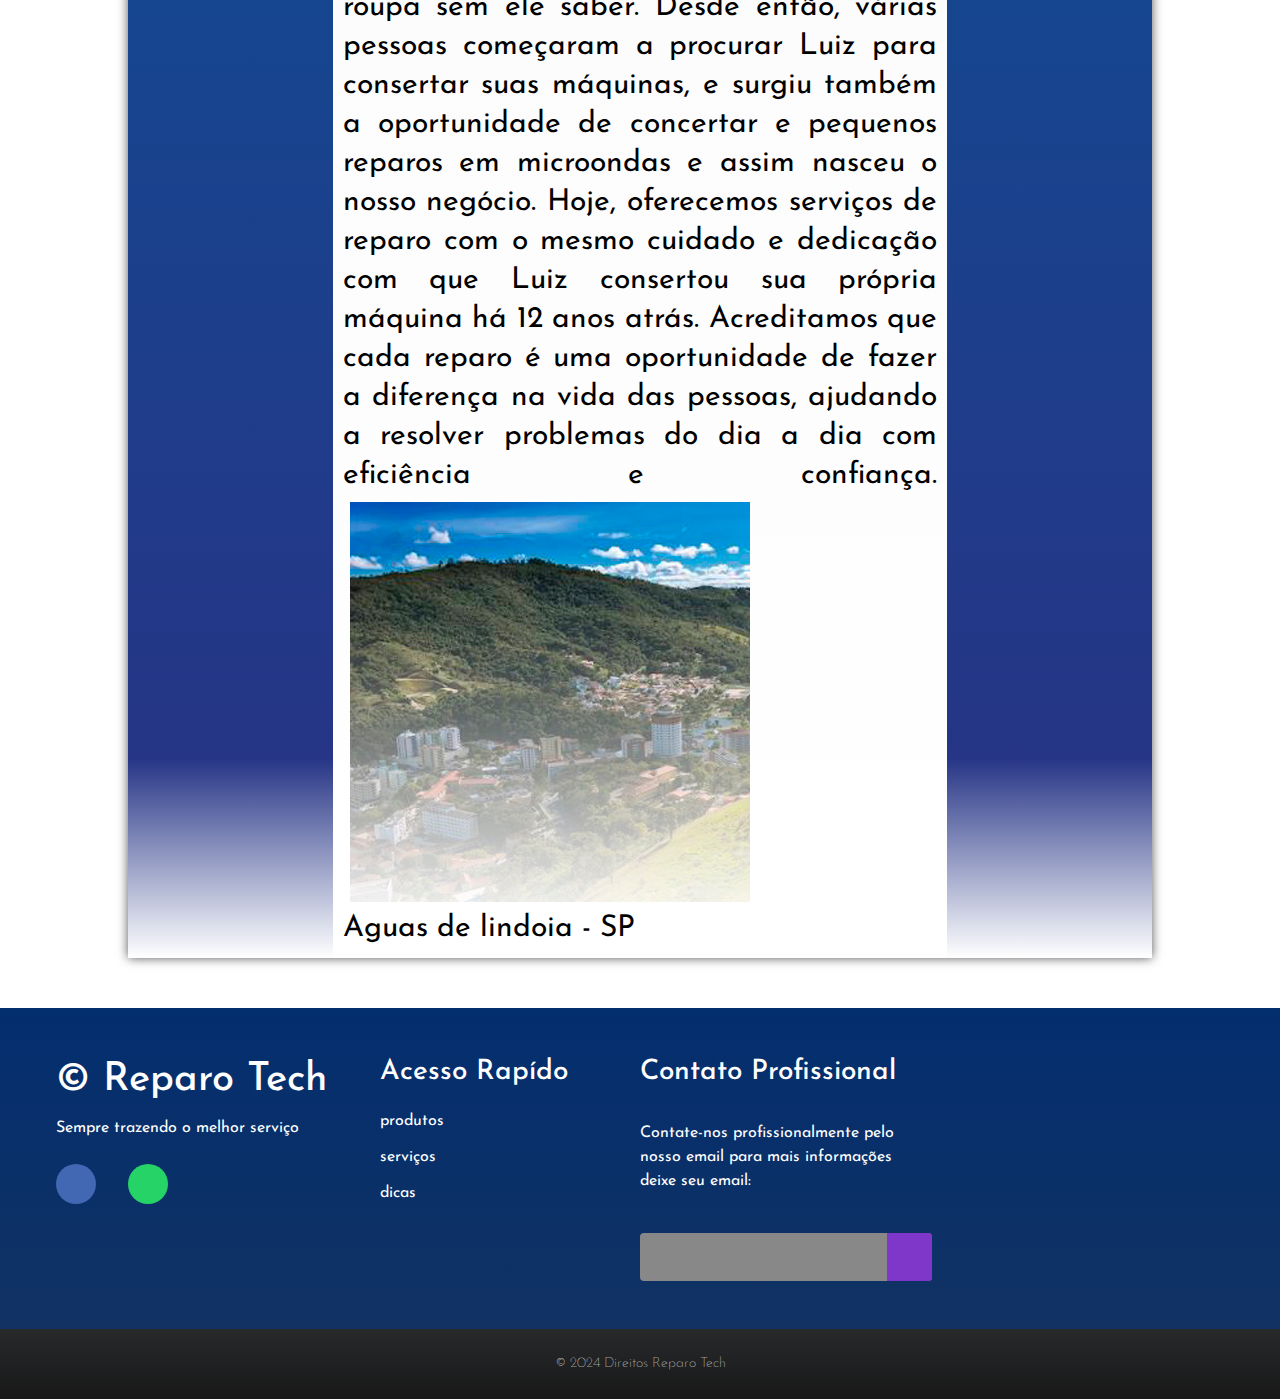
==== commit 97966c98: "mexer amanha na aula" ====
--- a/HTML/index.html
+++ b/HTML/index.html
@@ -55,9 +55,9 @@
             <i class="fas fa-bars"></i>
         </label>
         <ul>
-            <li><a class="active" href="produtos.html">produtos</a></li>
-            <li><a href="escolhadeserviço.html">serviços</a></li>
-            <li><a href="dicas.html">dicas</a></li>
+            <li><a id="navbar" class="active" href="produtos.html">usados</a></li>
+            <li><a id="navbar" href="escolhadeserviço.html">serviços</a></li>
+            <li><a id="navbar" href="dicas.html">dicas</a></li>
         </ul>
     </nav>
     <main>
@@ -65,7 +65,9 @@
             <table>
                 <tr>
                     <td>
-                        <p>Maquinas</p>
+                        <p>Maquinas<br>
+                            de lavar
+                        </p>
                     </td>
                     <td><img src="../images/logoazul.png" alt="logo"></td>
                     <td>
@@ -78,7 +80,7 @@
             <div id="carouselExampleControls" class="carousel slide" data-bs-ride="carousel">
                 <div class="carousel-inner">
                     <div class="carousel-item active">
-                        <img src="../images/maquinadelavar1.png" class="d-block w-100" alt="...">
+                        <img src="../images/carrodaempresa.png" class="d-block w-100" alt="..." id="carroimg">
                     </div>
                     <div class="carousel-item">
                         <img src="../images/maquinadelavar2.png" class="d-block w-100" alt="...">
@@ -102,9 +104,9 @@
         <div id="trabalho_content">
             <div id="trabalho_infos">
                 <h2>Especializado em manutenções de maquinas de lavar
-                    e microondas
+                    e microondas há 12 anos.
+                    <img id="imgindex" src="../images/imgindextrabalho.jpg" alt="foto com ferramentas">
                 </h2>
-                <img id="imgindex" src="../images/imgindextrabalho.jpg" alt="foto com ferramentas">
             </div>
             <div id="quemsomos">
                 <h1>Meu trabalho</h1>
@@ -124,7 +126,9 @@
                     há 12 anos atrás.
                     Acreditamos que cada reparo é uma oportunidade de fazer a diferença na vida das pessoas, ajudando a
                     resolver
-                    problemas do dia a dia com eficiência e confiança.</p>
+                    problemas do dia a dia com eficiência e confiança. <img src="../images/fadeout.png" alt="aguas de lindoia" width="">
+                    <br>Aguas de lindoia - SP</p>
+                    
             </div>
         </div>
     </main>
--- a/CSS/style.css
+++ b/CSS/style.css
@@ -16,9 +16,10 @@
 }
 body {
     background-color: #bfbfbf;
-
 }
-/* mobile */
+main {
+    margin-bottom:50px ;
+}
 @media only screen and (max-width: 5000px){
     /* header */
     header {
@@ -93,9 +94,9 @@
             nav ul li a {
                 font-size: 20px;
             }
-            a.active,a:hover {
+            a.active,a#navbar:hover {
                 background: none;
-                color: #3E6FEC;
+                color: #e9ec3e;
             }
             #check:checked ~ ul {
                 left: 0;
@@ -116,6 +117,12 @@
         @media (min-width: 1000px) {
             .logo-infos {
                 width: 800px;
+                font-size: 30px;
+            }
+        }
+        @media (max-width: 426px) {
+            .logo-infos {
+                width: 350px;
                 font-size: 30px;
             }
         }
@@ -125,6 +132,11 @@
         font-size: 1em;
         font-style: normal; 
         padding: 7px; 
+    }
+    @media (max-width: 426px) {
+        .logo-infos p, img {
+            padding: 10px;
+        }
     }
     .logo-infos p {
         background-color: white;
@@ -148,11 +160,16 @@
         margin: 10px auto;
     }
     #trabalho_content {
-        background-color: #2978ED;
+        background: rgb(0,92,155);
+        background: linear-gradient(180deg, rgba(0,92,155,1) 0%, rgb(38, 53, 134) 90%, rgba(255,255,255,1) 100%);
         width: 80%;
         margin: 10px auto 0;
     }
     #trabalho_infos h2 {
+        background: rgb(0,117,171);
+        background: linear-gradient(180deg, rgba(0,117,171,1) 0%, #005c9b 49%);
+        text-shadow: 0px 0px 5px rgb(0, 0, 0);
+        color: #fff;
         text-align: center;
         font-size: 40px;
         padding: 10px;
@@ -162,27 +179,52 @@
     }
         @media (max-width: 555px) {
             #trabalho_infos img {
-            width: 400px;
+            width: 300px;
+            }
+        }
+        @media (max-width: 617px) {
+            #trabalho_infos img {
+            width: 490px;
             }
         }
         @media (max-width: 454px) {
             #trabalho_infos img {
-            width: 350px;
-            }
-        }
+            width: 320px;
+            }
+        }
+        @media (max-width: 400px) {
+            #trabalho_infos img {
+            width: 300px;
+            }
+        }
+    #quemsomos {
+        box-shadow: 0px 0px 10px rgb(85, 85, 85);
+    }
+    #imgindex {
+        margin: 10px auto 0;
+    }
     #quemsomos h1 {
         color: #fff;
         font-size: 50px;
-        background-color: #4267b3;
+        background-color: #000;
+        padding: 10px;
         text-shadow: 5px 5px 10px rgb(0, 0, 0);
     }
     #quemsomos p {
         width: 60%;
-        color: #fff;
+        color: #000000;
+        background: rgb(250,250,250);
+        background: linear-gradient(180deg, rgba(250,250,250,1) 0%, rgb(255, 255, 255) 100%);
         font-size: 30px;
         text-align: justify;
         line-height: 1.3;
         padding: 10px;
+        margin: 10px auto 0;
+    }
+    @media (max-width: 623px) {
+        #quemsomos p {
+            font-size: 20px;
+        }
     }
     /* main escolhaDeServicos */
     .servicos {
@@ -340,7 +382,7 @@
         margin: 10px auto 0;
         width: 70%;
     }
-    .ideias {
+    #ideias {
         width: 90%;
         height: 320px;
         text-align: center;
@@ -350,7 +392,7 @@
         margin-top: 38px;
         box-shadow: 5px 5px 10px grey;
         margin: 10px auto 0;
-        font-size: 16px;
+        font-size: 30px;
     }
     #dicaimg {
         background-color: #888888;
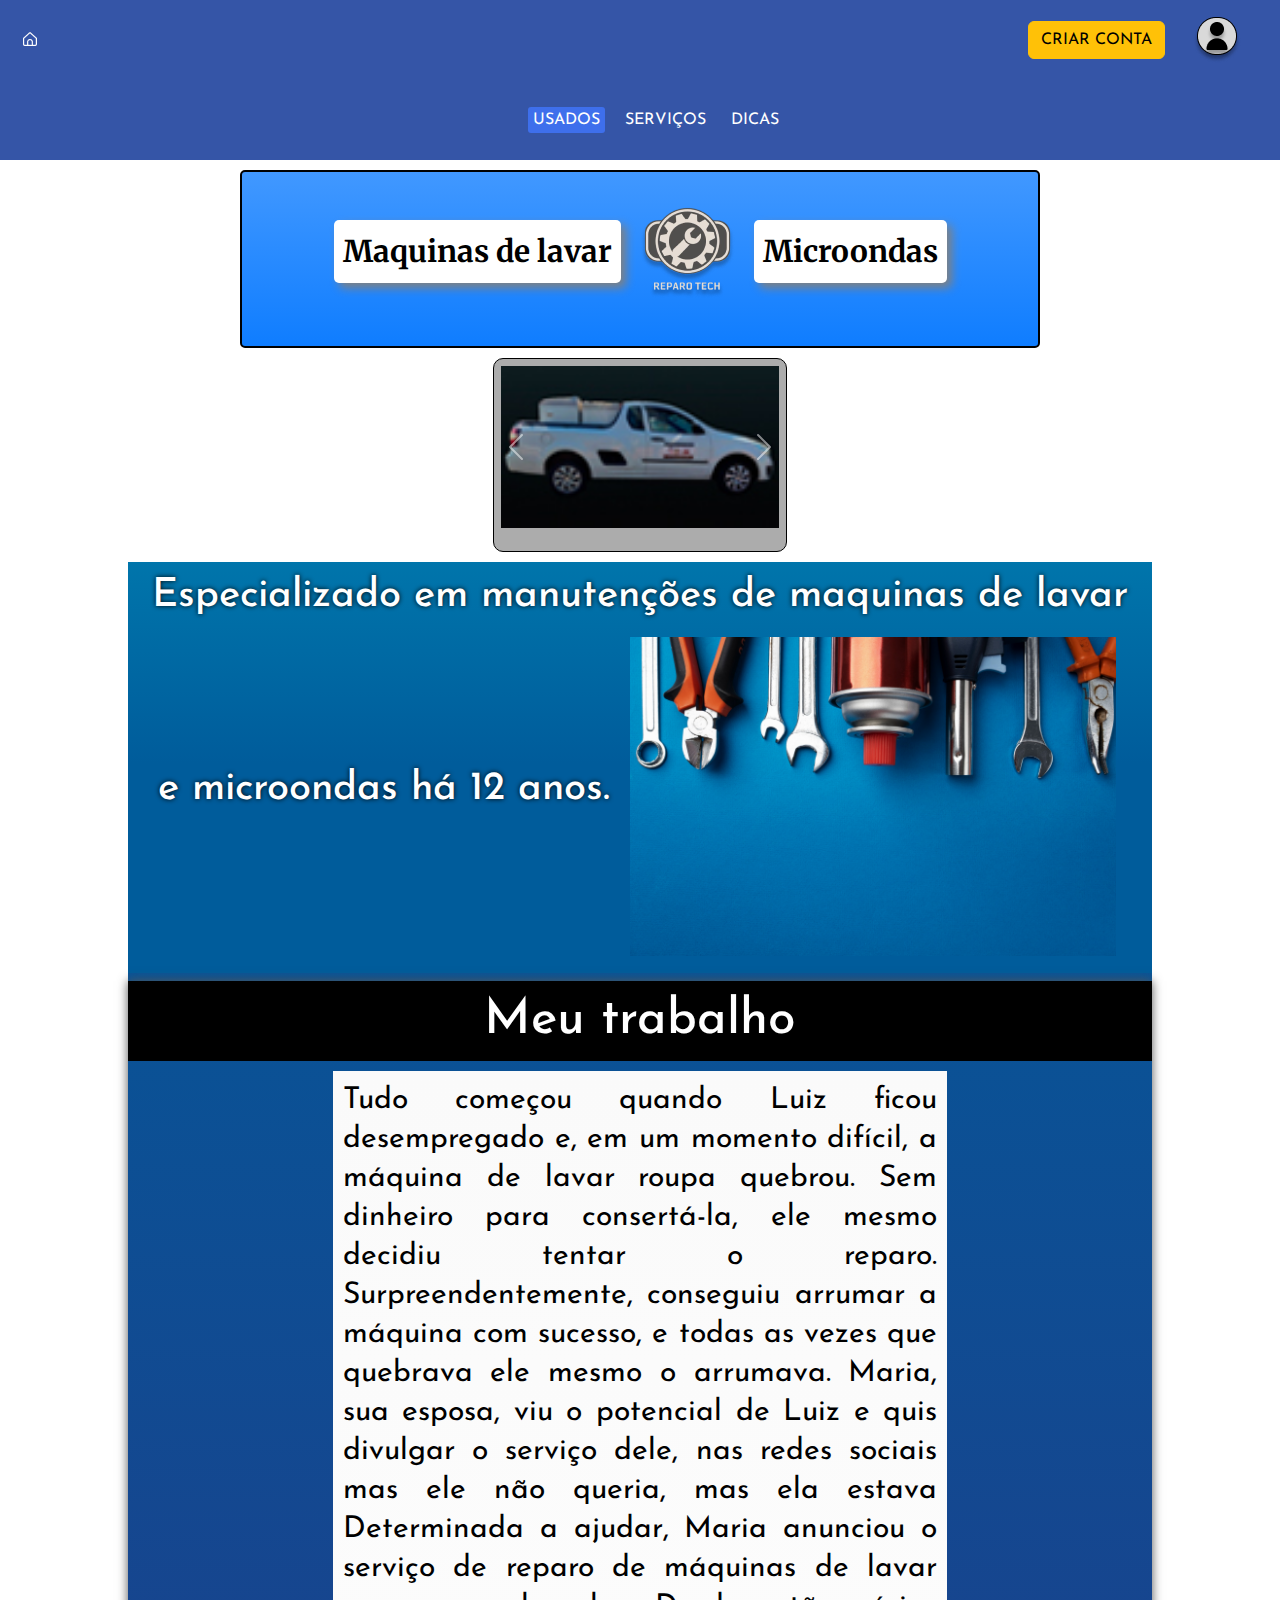
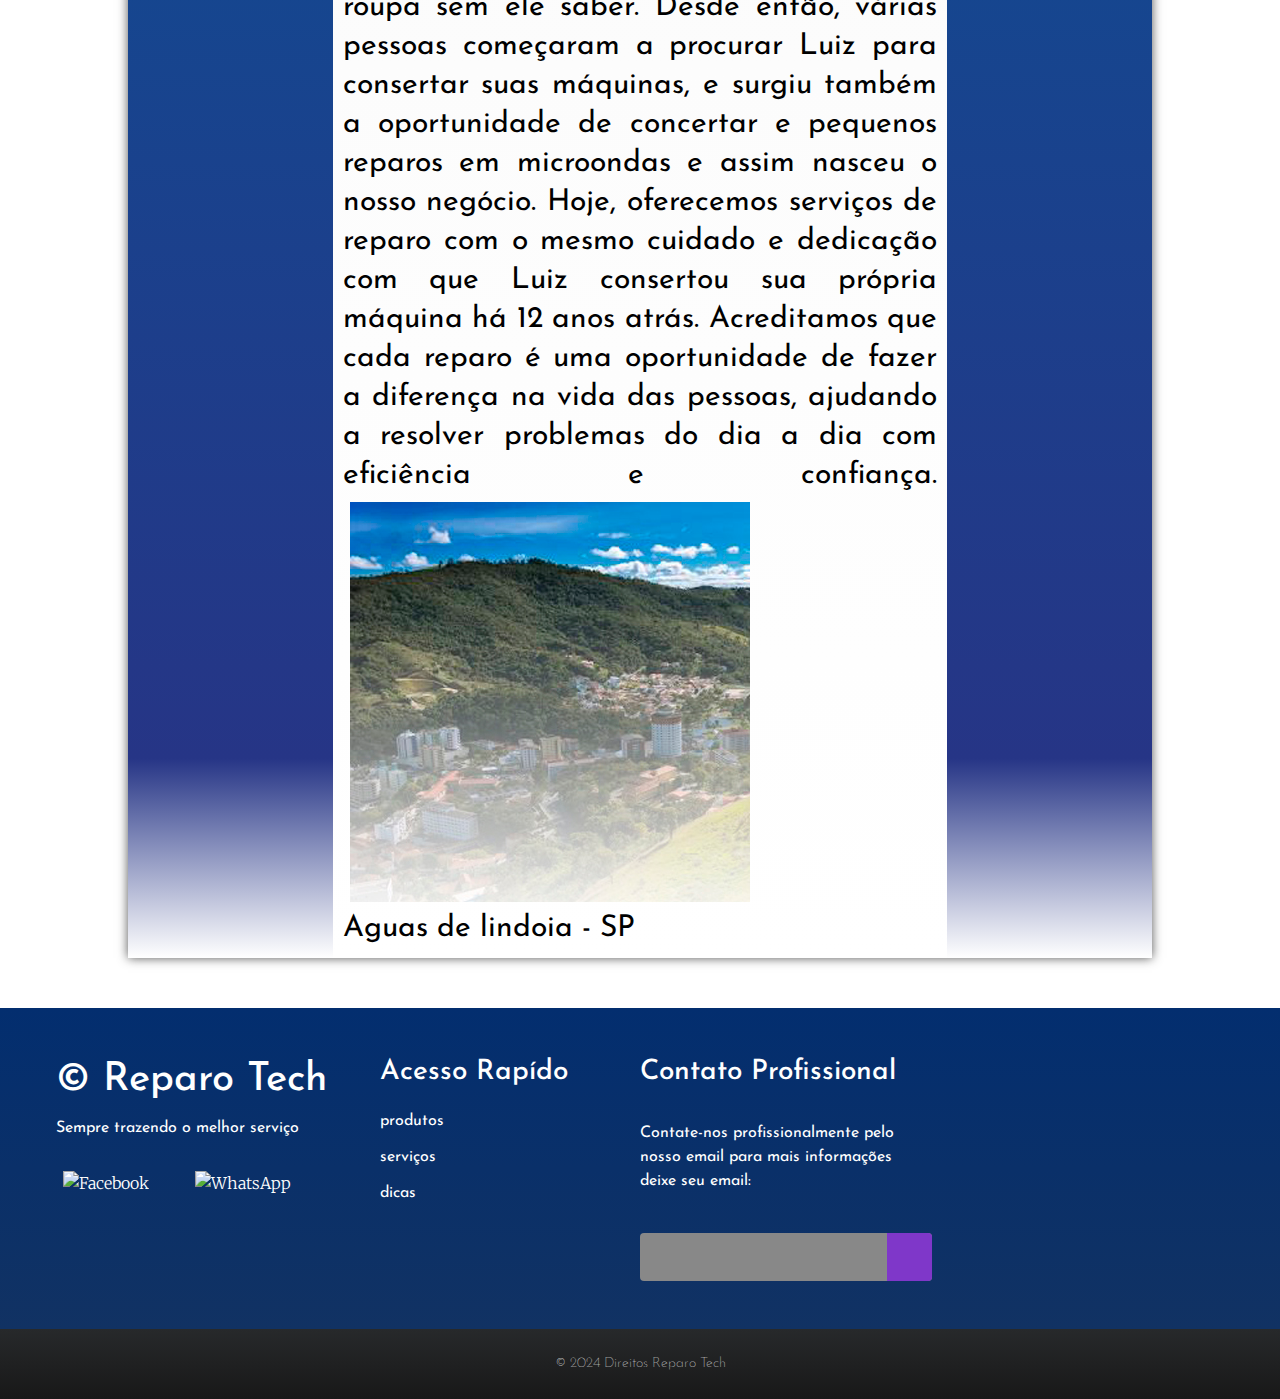
==== commit 0b68e507: "ultimo update" ====
--- a/HTML/index.html
+++ b/HTML/index.html
@@ -65,13 +65,13 @@
             <table>
                 <tr>
                     <td>
-                        <p>Maquinas<br>
+                        <p>Maquinas
                             de lavar
                         </p>
                     </td>
                     <td><img src="../images/logoazul.png" alt="logo"></td>
                     <td>
-                        <p>microondas</p>
+                        <p>Microondas</p>
                     </td>
                 </tr>
             </table>
@@ -80,7 +80,7 @@
             <div id="carouselExampleControls" class="carousel slide" data-bs-ride="carousel">
                 <div class="carousel-inner">
                     <div class="carousel-item active">
-                        <img src="../images/carrodaempresa.png" class="d-block w-100" alt="..." id="carroimg">
+                        <img src="../images/imagem-carro-mobile.jpg" class="d-block w-100" alt="..." id="carroimg">
                     </div>
                     <div class="carousel-item">
                         <img src="../images/maquinadelavar2.png" class="d-block w-100" alt="...">
@@ -139,12 +139,14 @@
                 <p>Sempre trazendo o melhor serviço</p>
 
                 <div id="footer_social_media">
-                    <a href="" class="footer-link" id="facebook">
-                        <i class="fa-brands fa-facebook"></i>
-                    </a>
+                    <a href="https://www.facebook.com/maria.eliza.96742" target="_blank" class="botao-facebook">
+                        <img src="https://upload.wikimedia.org/wikipedia/commons/5/51/Facebook_f_logo_%282019%29.svg" alt="Facebook" width="100" height="60">
 
-                    <a href="" class="footer-link" id="whatsapp">
-                        <i class="fa-brands fa-whatsapp"></i>
+                   
+                        <a href="https://wa.me/5519996161465" target="_blank" class="botao-whatsapp">
+                            <img src="https://upload.wikimedia.org/wikipedia/commons/6/6b/WhatsApp.svg" alt="WhatsApp" width="100" height="60">
+                           
+                        </a>
                     </a>
                 </div>
             </div>
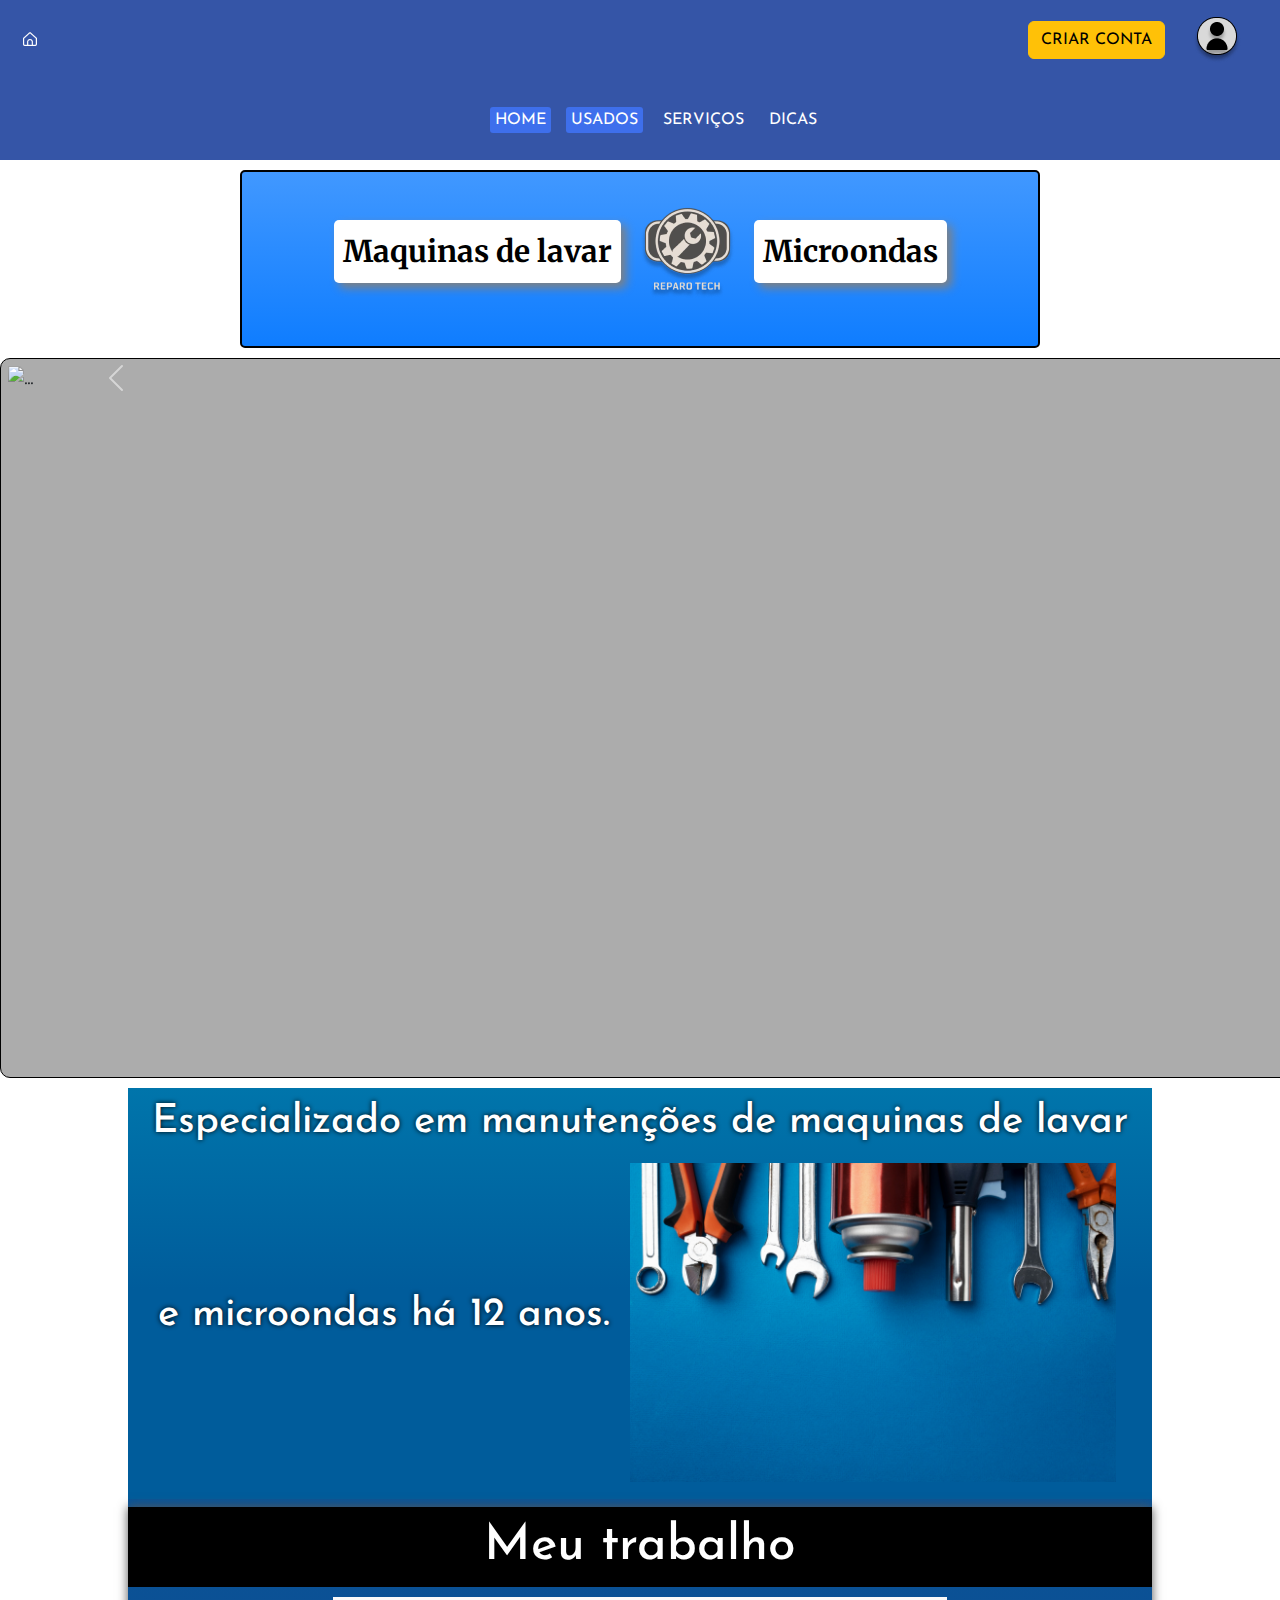
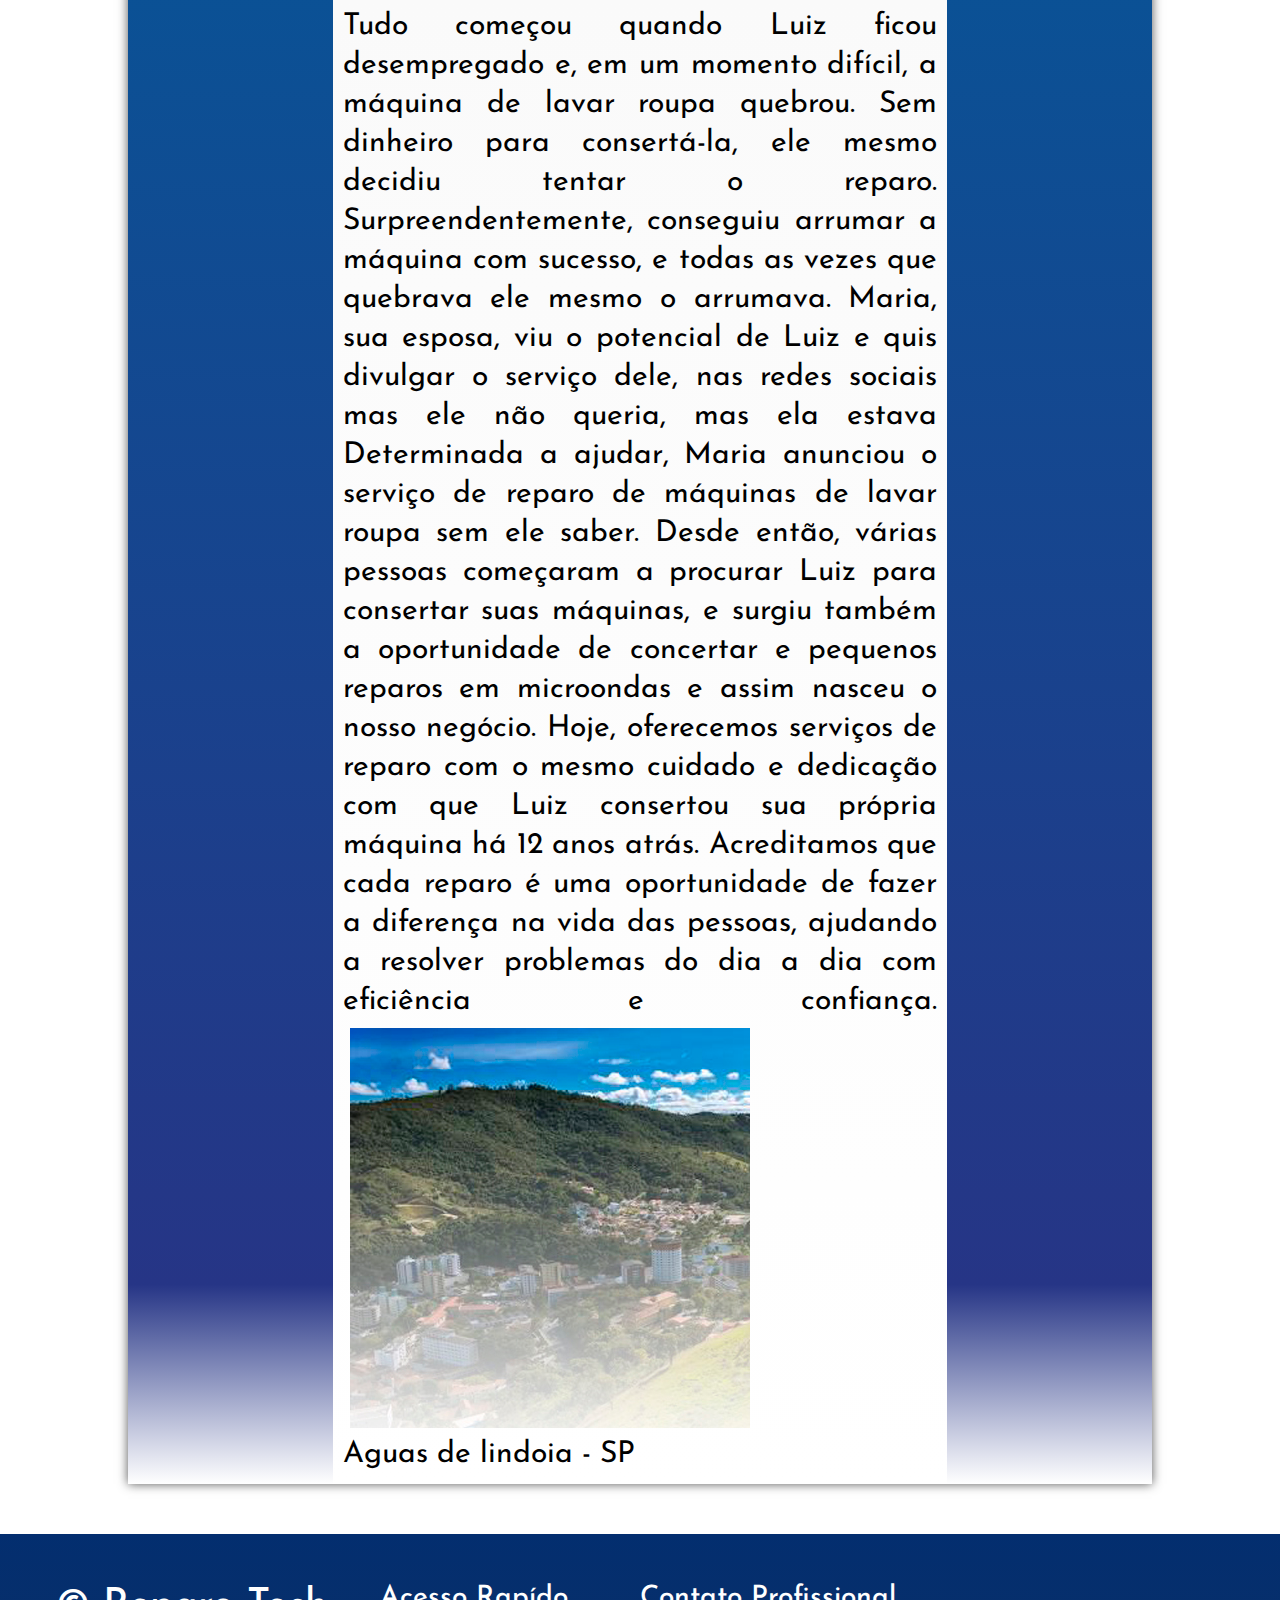
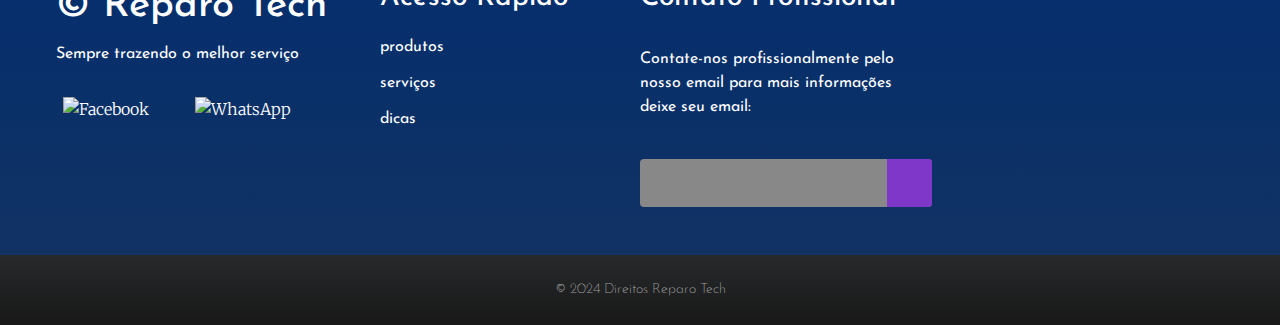
==== commit 603713a9: "02/09 atualização do slider" ====
--- a/HTML/index.html
+++ b/HTML/index.html
@@ -55,6 +55,7 @@
             <i class="fas fa-bars"></i>
         </label>
         <ul>
+            <li><a id="navbar" class="active" href="Home.html">Home</a></li>
             <li><a id="navbar" class="active" href="produtos.html">usados</a></li>
             <li><a id="navbar" href="escolhadeserviço.html">serviços</a></li>
             <li><a id="navbar" href="dicas.html">dicas</a></li>
@@ -80,13 +81,13 @@
             <div id="carouselExampleControls" class="carousel slide" data-bs-ride="carousel">
                 <div class="carousel-inner">
                     <div class="carousel-item active">
-                        <img src="../images/imagem-carro-mobile.jpg" class="d-block w-100" alt="..." id="carroimg">
+                        <img src="../images/" class="d-block w-100" alt="..." id="carroimg">
                     </div>
                     <div class="carousel-item">
-                        <img src="../images/maquinadelavar2.png" class="d-block w-100" alt="...">
+                        <img src="../images/" class="d-block w-100" alt="...">
                     </div>
                     <div class="carousel-item">
-                        <img src="../images/microondas1.png" class="d-block w-100" alt="...">
+                        <img src="../images/" class="d-block w-100" alt="...">
                     </div>
                 </div>
                 <button class="carousel-control-prev" type="button" data-bs-target="#carouselExampleControls"
--- a/CSS/style.css
+++ b/CSS/style.css
@@ -155,8 +155,8 @@
         background-color: #ACACAC;
         border-radius: 10px;
         border: 1px solid black;
-        height: 194px;
-        width: 294px;
+        height: 720px;
+        width: 1530px;
         margin: 10px auto;
     }
     #trabalho_content {
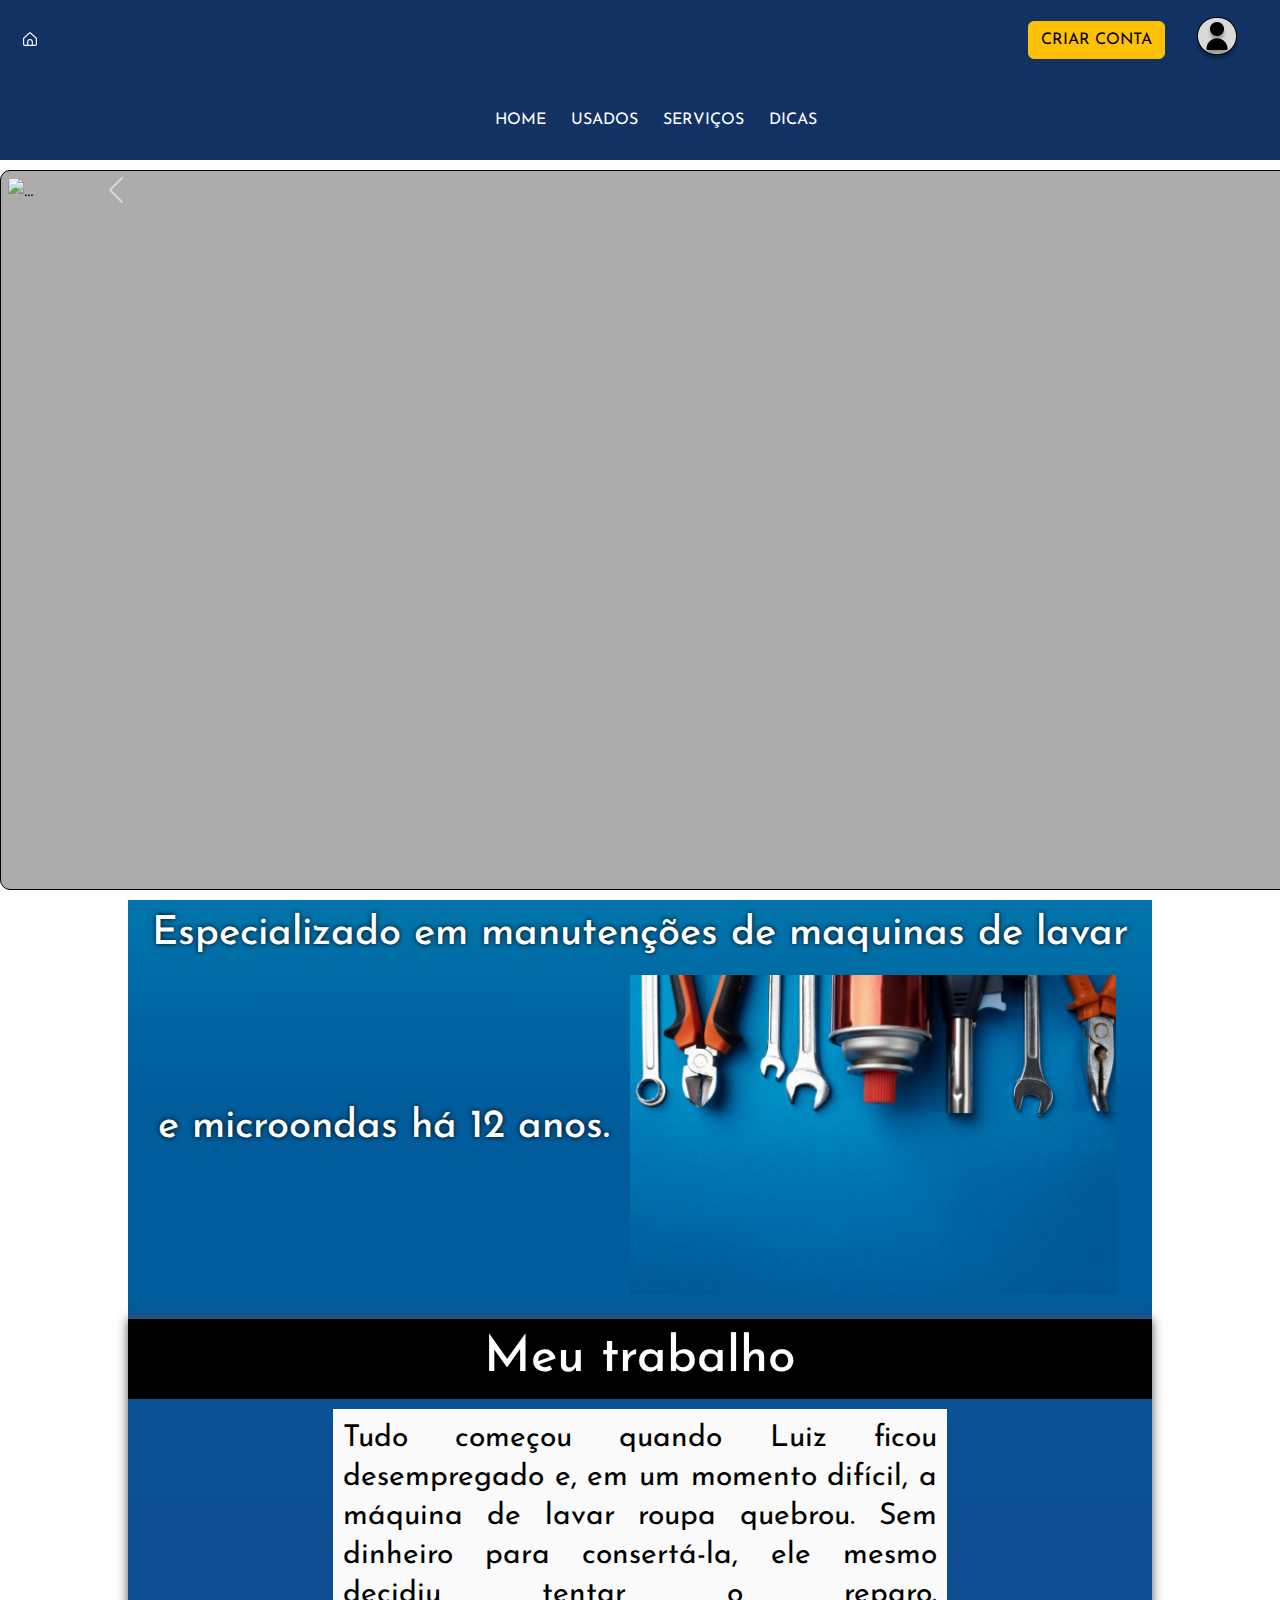
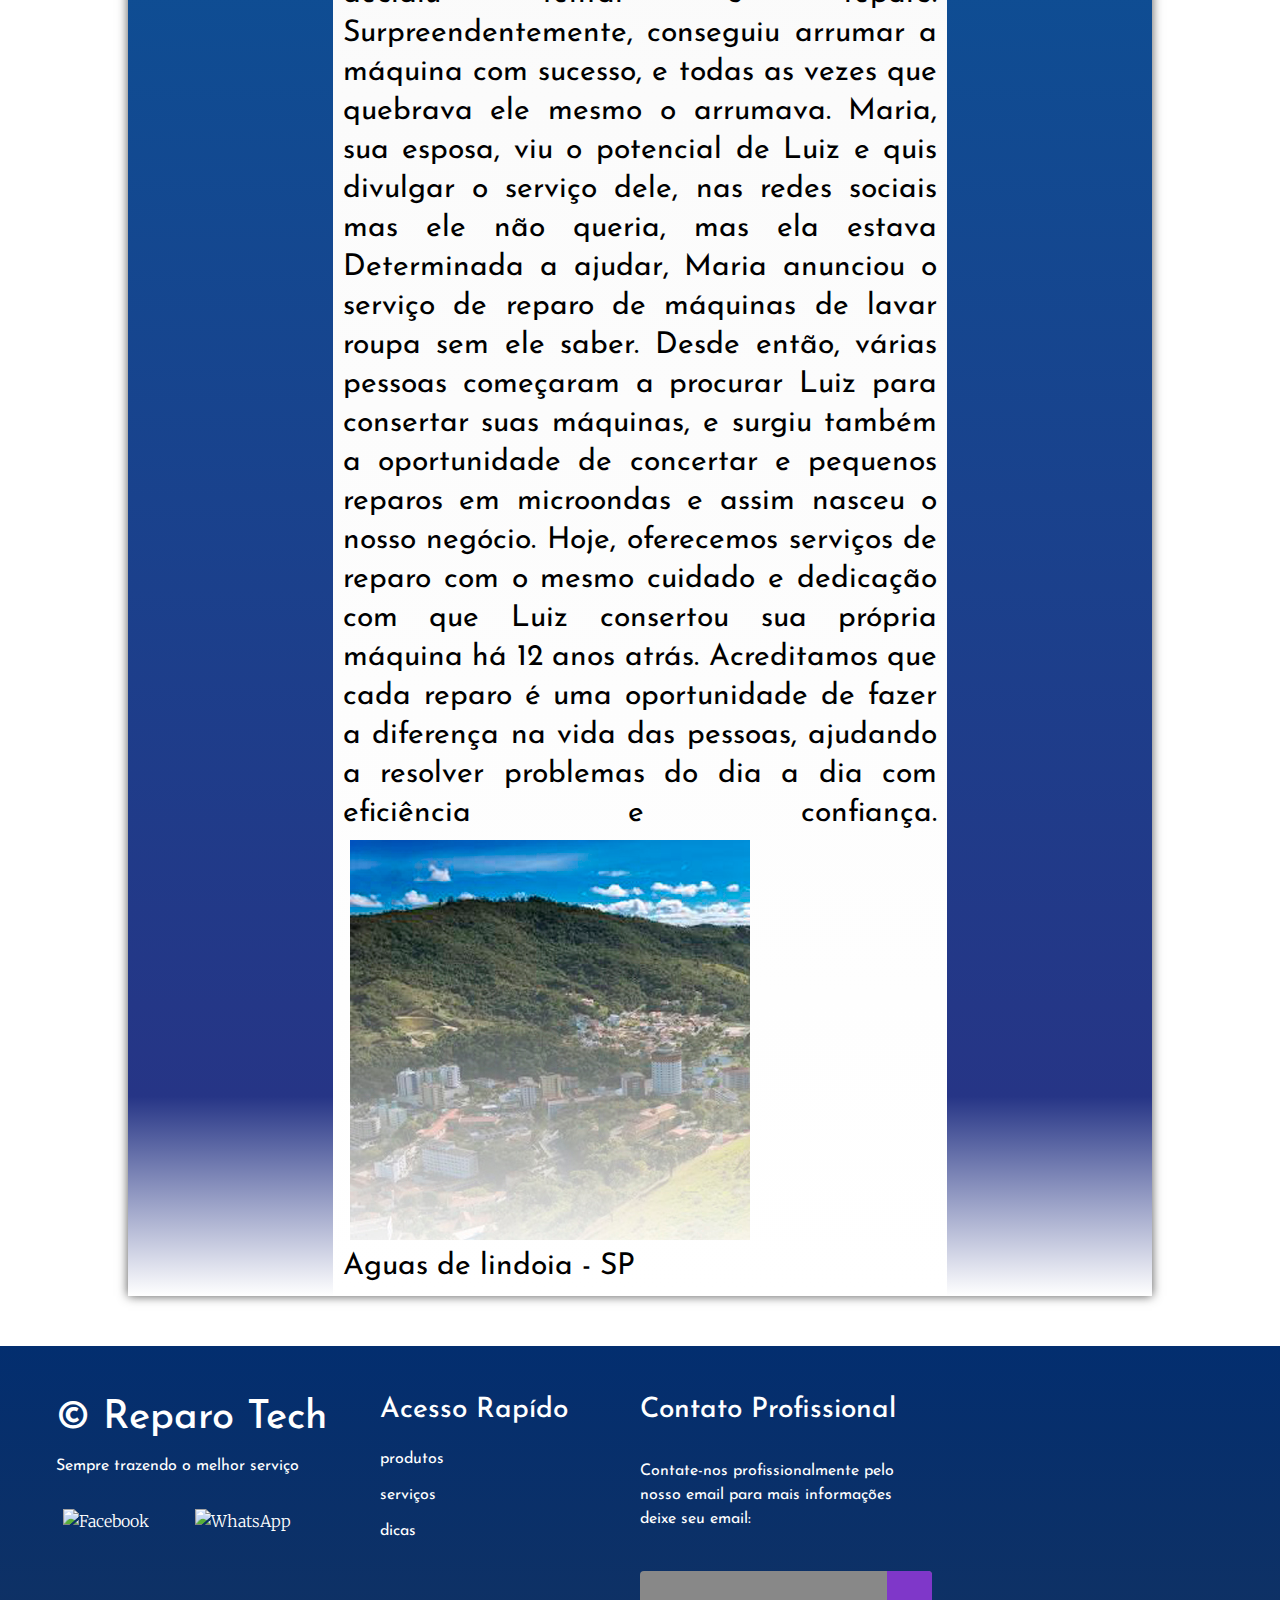
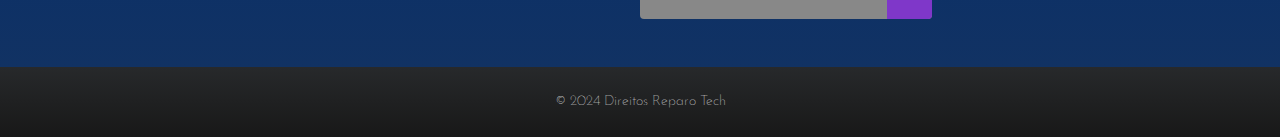
==== commit e6ec8394: "corAzulMudado" ====
--- a/HTML/index.html
+++ b/HTML/index.html
@@ -62,21 +62,7 @@
         </ul>
     </nav>
     <main>
-        <div class="logo-infos">
-            <table>
-                <tr>
-                    <td>
-                        <p>Maquinas
-                            de lavar
-                        </p>
-                    </td>
-                    <td><img src="../images/logoazul.png" alt="logo"></td>
-                    <td>
-                        <p>Microondas</p>
-                    </td>
-                </tr>
-            </table>
-        </div>
+       
         <div class="carrosel">
             <div id="carouselExampleControls" class="carousel slide" data-bs-ride="carousel">
                 <div class="carousel-inner">
--- a/CSS/style.css
+++ b/CSS/style.css
@@ -23,7 +23,7 @@
 @media only screen and (max-width: 5000px){
     /* header */
     header {
-        background-color: #3E6FEC;
+        background-color:  rgb(17,50,99);
         width: 100%;
     }
     #header {
@@ -38,7 +38,7 @@
     }
     /* navbar */
     nav {
-        background-color: #3555A7;
+        background-color:  rgb(17,50,99);
         color: #fff;
         text-decoration: none;
         height: 80px;
@@ -59,7 +59,7 @@
         /* margin-left: 290px; */
     }
     a.active,a:hover {
-        background-color: #3E6FEC;
+        background-color:  rgb(17,50,99);
         transition: .5s;
     }
     .checkbtn {
@@ -82,7 +82,7 @@
                 position: absolute;
                 width: 100%;
                 height: 40vh;
-                background-color: #3555A7;
+                background-color:  rgb(17,50,99);
                 top: 150px;
                 left: -100%;
                 text-align: center;
@@ -106,7 +106,7 @@
     /* main index */
     .logo-infos {
         text-align: center;
-        background: rgb(65,152,255);
+        background:  rgb(17,50,99);
         background: linear-gradient(180deg, rgba(65,152,255,1) 0%, rgba(15,125,255,1) 100%);
         color: black;
         border: 2px solid black;
@@ -160,13 +160,13 @@
         margin: 10px auto;
     }
     #trabalho_content {
-        background: rgb(0,92,155);
+        background:  rgb(17,50,99);
         background: linear-gradient(180deg, rgba(0,92,155,1) 0%, rgb(38, 53, 134) 90%, rgba(255,255,255,1) 100%);
         width: 80%;
         margin: 10px auto 0;
     }
     #trabalho_infos h2 {
-        background: rgb(0,117,171);
+        background:  rgb(17,50,99);
         background: linear-gradient(180deg, rgba(0,117,171,1) 0%, #005c9b 49%);
         text-shadow: 0px 0px 5px rgb(0, 0, 0);
         color: #fff;
@@ -230,7 +230,7 @@
     .servicos {
         margin: 10px auto 0;
         width: 322px;
-        background: rgb(66,141,195);
+        background:  rgb(17,50,99);
         background: linear-gradient(360deg, rgba(66,141,195,1) 0%, rgba(32,67,93,1) 100%);
         text-align: center; 
         font-size: 18px;
@@ -251,7 +251,7 @@
     /* main conta */
     main div form {
         background-color: #fff;
-        border: 2px solid #2978ED;
+        border: 2px solid  rgb(17,50,99);
         border-radius: 11px;
         margin: 10px auto;
         width: 90%;
@@ -273,7 +273,7 @@
         border-radius: 5px;
     }
     main div div#logo img {
-        background: rgb(53,85,167);
+        background:  rgb(17,50,99);
         background: linear-gradient(180deg, rgba(53,85,167,1) 0%, rgba(44,74,150,1) 47%, rgba(91,113,170,1) 100%);
         border-radius: 5px;
         box-shadow: 5px 10px 8px #888888;
@@ -316,13 +316,13 @@
     #produtoslink {
         width: 50vw;
         color: #fff;
-        background: rgb(66,141,195);
+        background:  rgb(17,50,99);
         background: linear-gradient(360deg, rgba(66,141,195,1) 0%, rgba(32,67,93,1) 100%);
         padding: 10px;
         font-size: 40px;
     }
     .fundoprod {
-        background-color: #3555A7;
+        background-color:  rgb(17,50,99);
         box-shadow: 5px 5px 10px grey;
         padding: 50px;
     }
@@ -404,7 +404,7 @@
     #fundoobg{
         text-align: center;
         margin: 10px auto 0;
-        background-color: #3E6FEC;
+        background-color:  rgb(17,50,99);
         padding-bottom: 15px;
         margin-top: 150px;
         margin-bottom: 150px;
@@ -428,7 +428,7 @@
         text-decoration: none;
     }
     #footer_content {
-        background: rgb(17,50,99);
+        background:  rgb(17,50,99);
         background: linear-gradient(360deg, rgba(17,50,99,1) 0%, rgba(3,46,111,1) 100%);
         color: white;
         display: grid;
@@ -460,7 +460,7 @@
         opacity: 0.8;
     }
     #facebook {
-        background-color: #4267b3;
+        background-color:  rgb(17,50,99);
     }
     #whatsapp {
         background-color: #25d366;
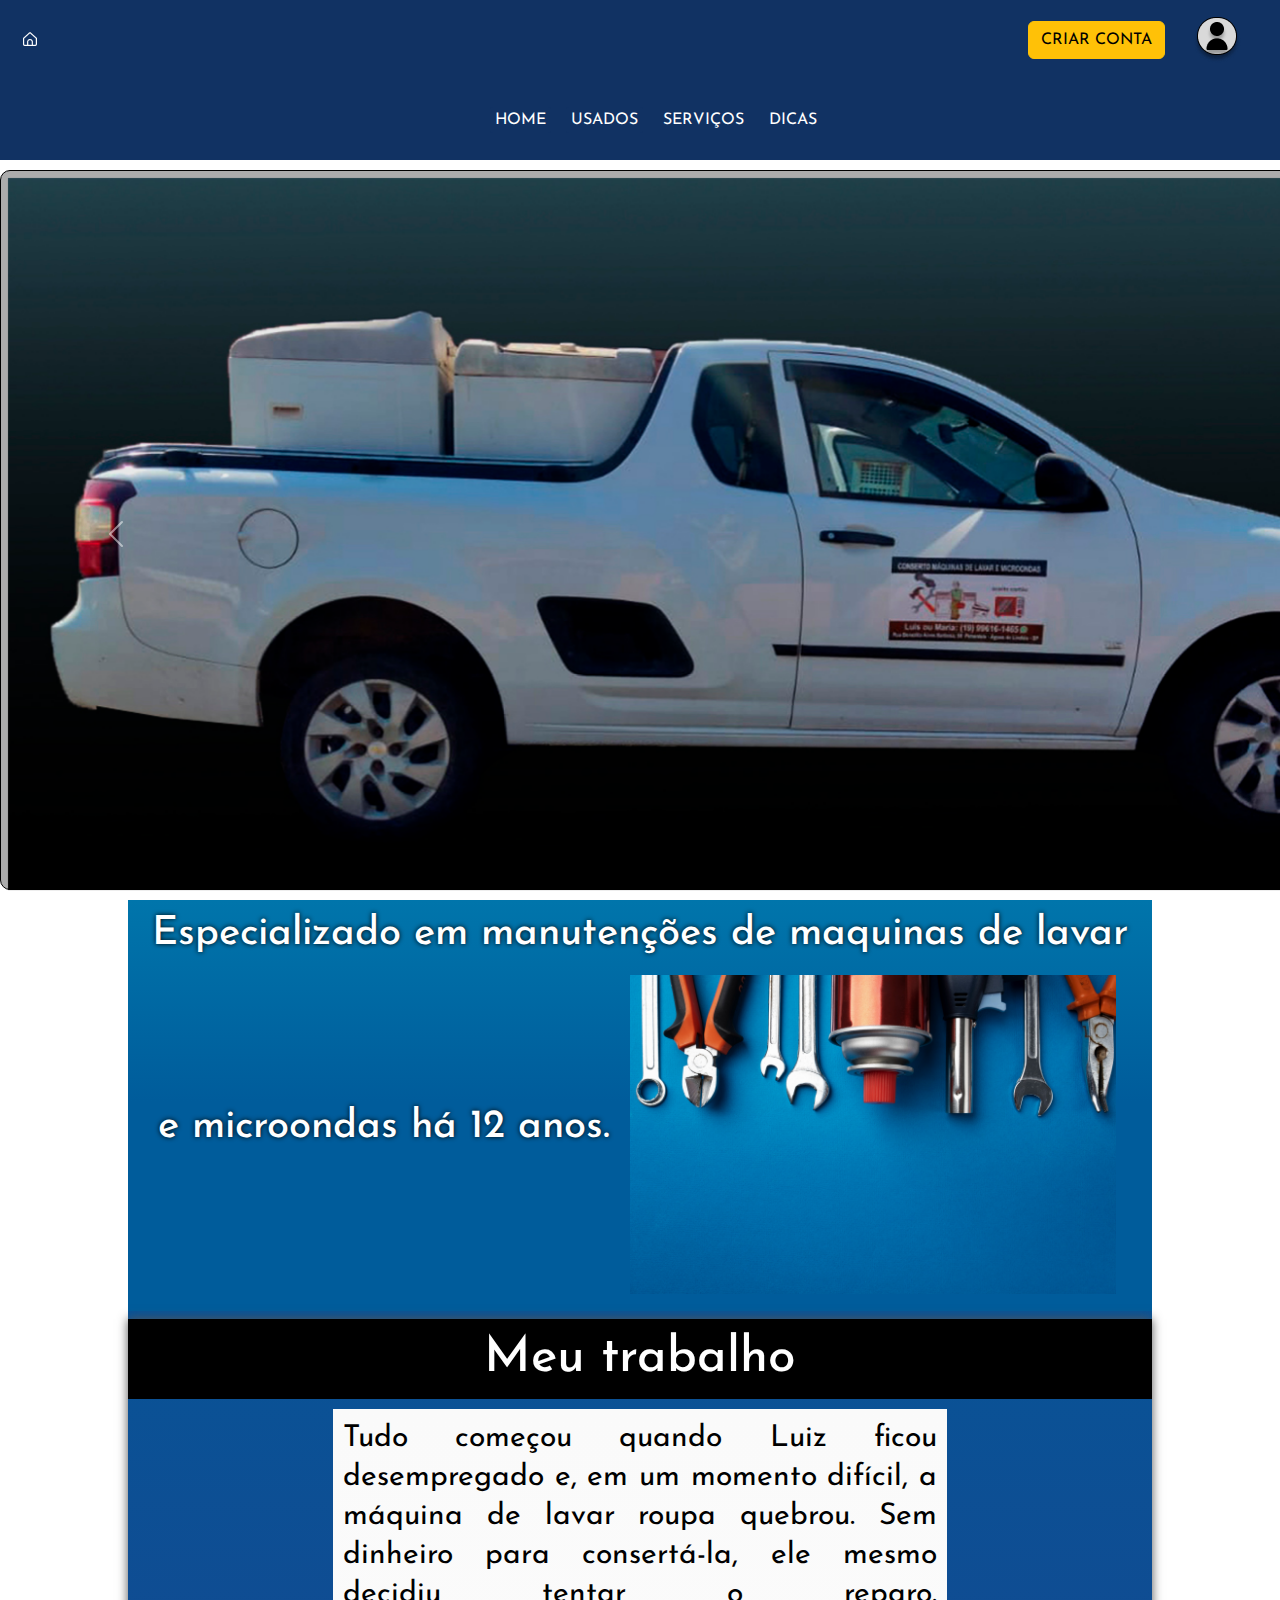
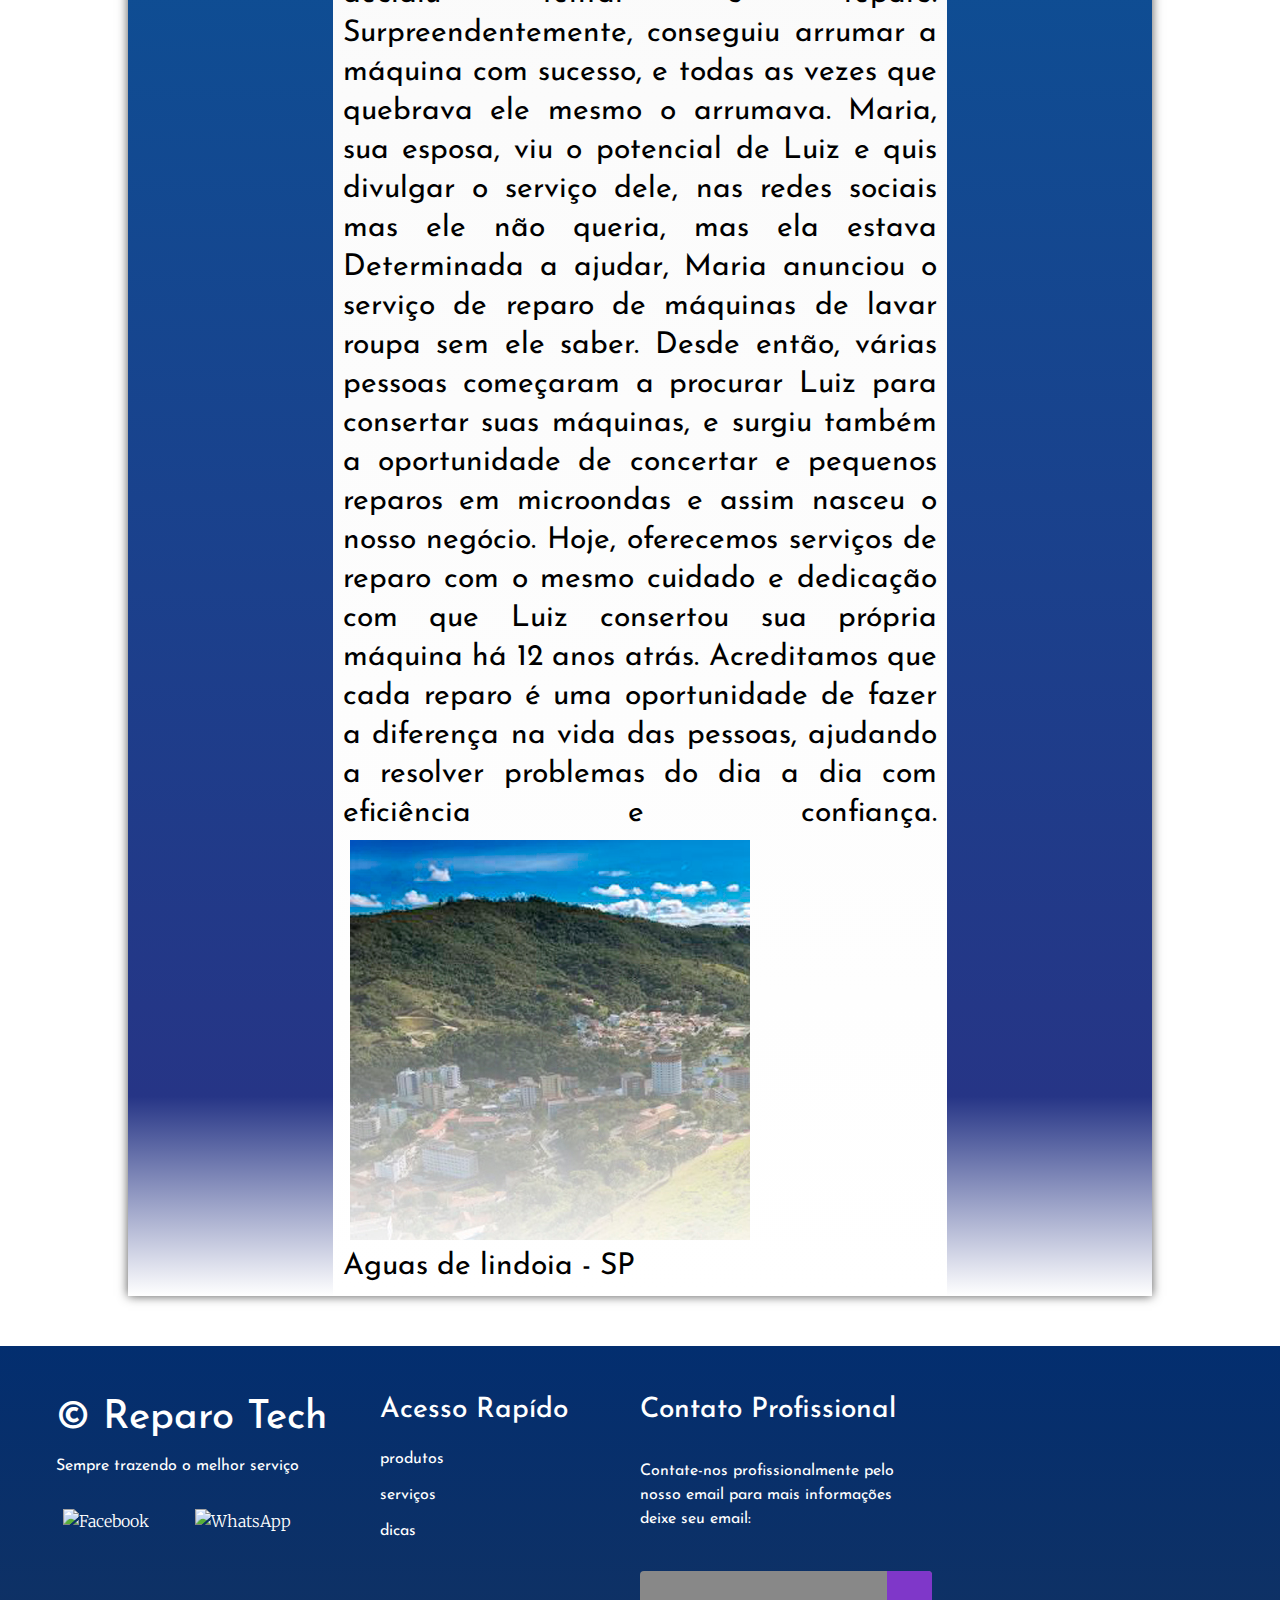
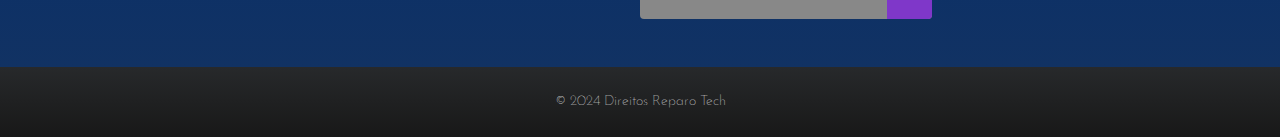
==== commit a504f953: "ultima atualização r1" ====
--- a/HTML/index.html
+++ b/HTML/index.html
@@ -67,13 +67,13 @@
             <div id="carouselExampleControls" class="carousel slide" data-bs-ride="carousel">
                 <div class="carousel-inner">
                     <div class="carousel-item active">
-                        <img src="../images/" class="d-block w-100" alt="..." id="carroimg">
+                        <img src="../images/carro ok 1.jpg" class="d-block w-100" alt="..." id="carroimg">
                     </div>
                     <div class="carousel-item">
-                        <img src="../images/" class="d-block w-100" alt="...">
+                        <img src="../images/maquina de lavar 1.jpg" class="d-block w-100" alt="...">
                     </div>
                     <div class="carousel-item">
-                        <img src="../images/" class="d-block w-100" alt="...">
+                        <img src="../images/microondas ok 1.jpg" class="d-block w-100" alt="...">
                     </div>
                 </div>
                 <button class="carousel-control-prev" type="button" data-bs-target="#carouselExampleControls"
